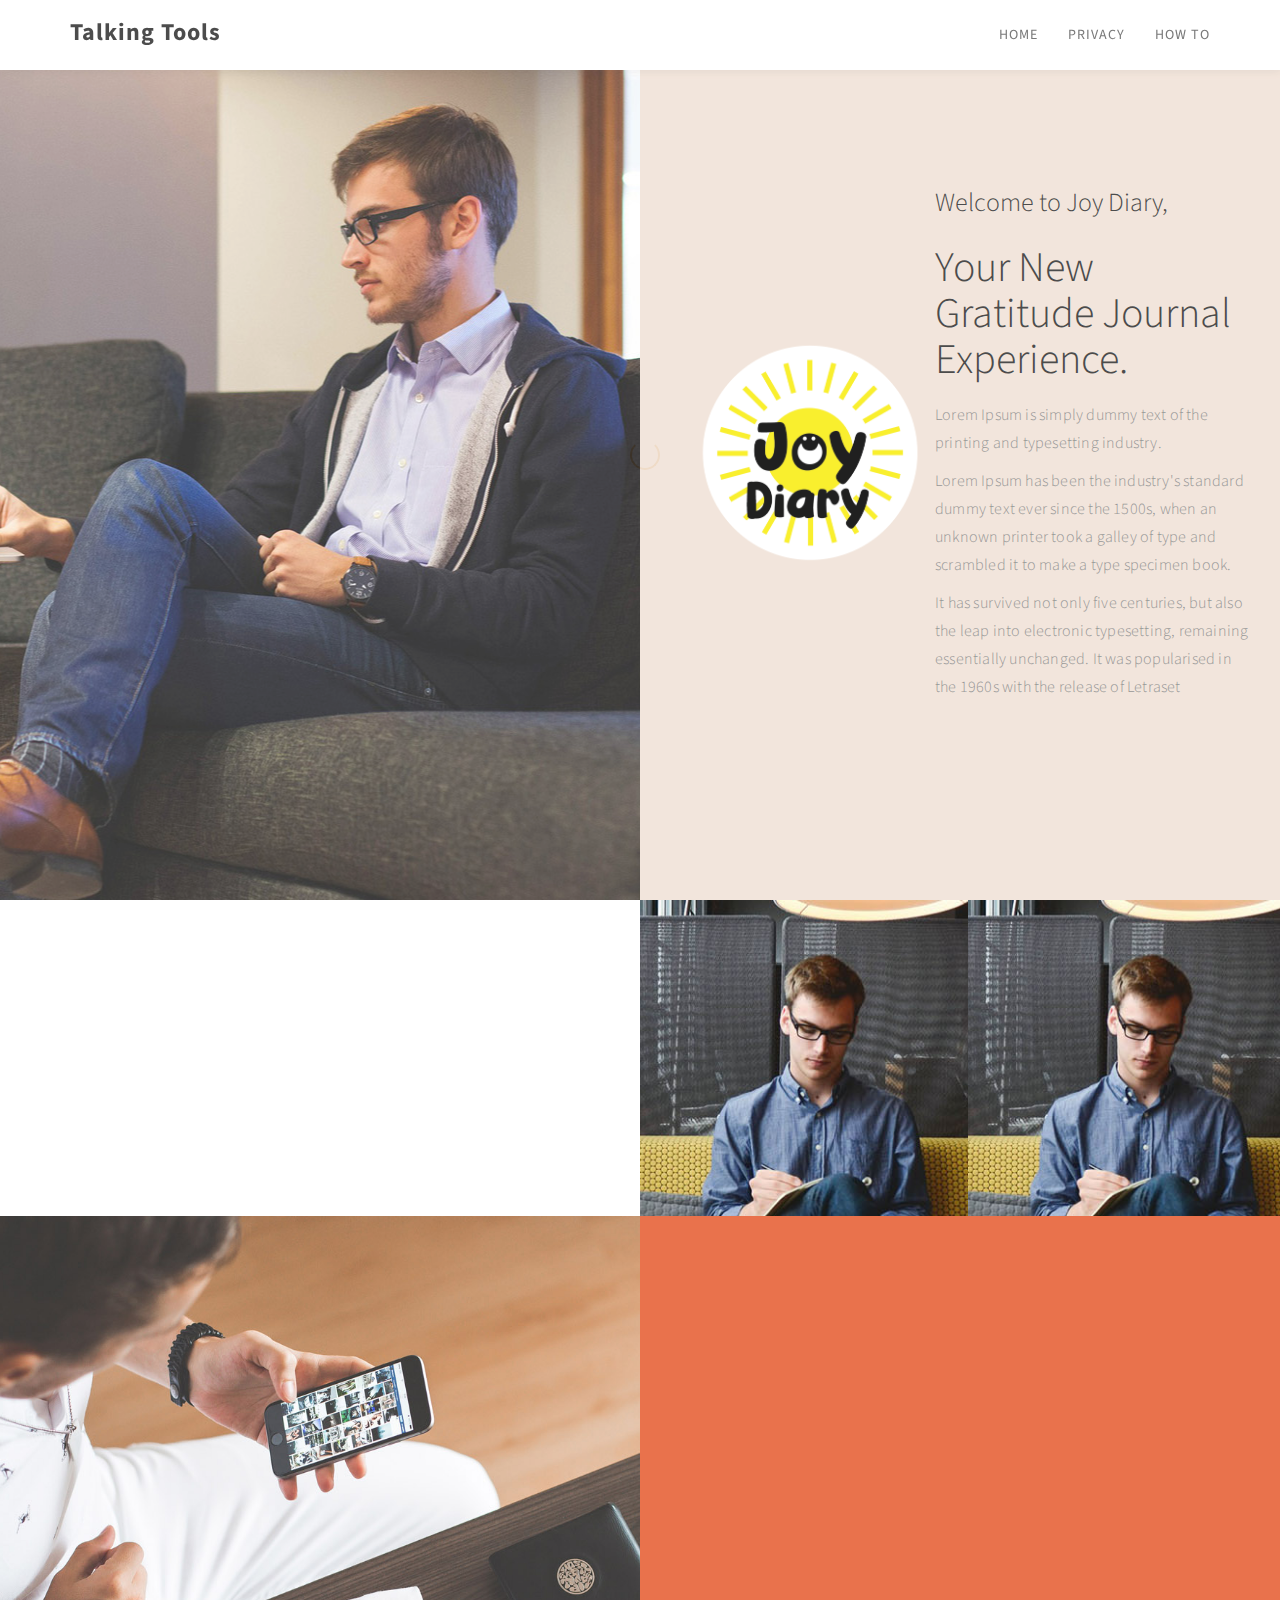
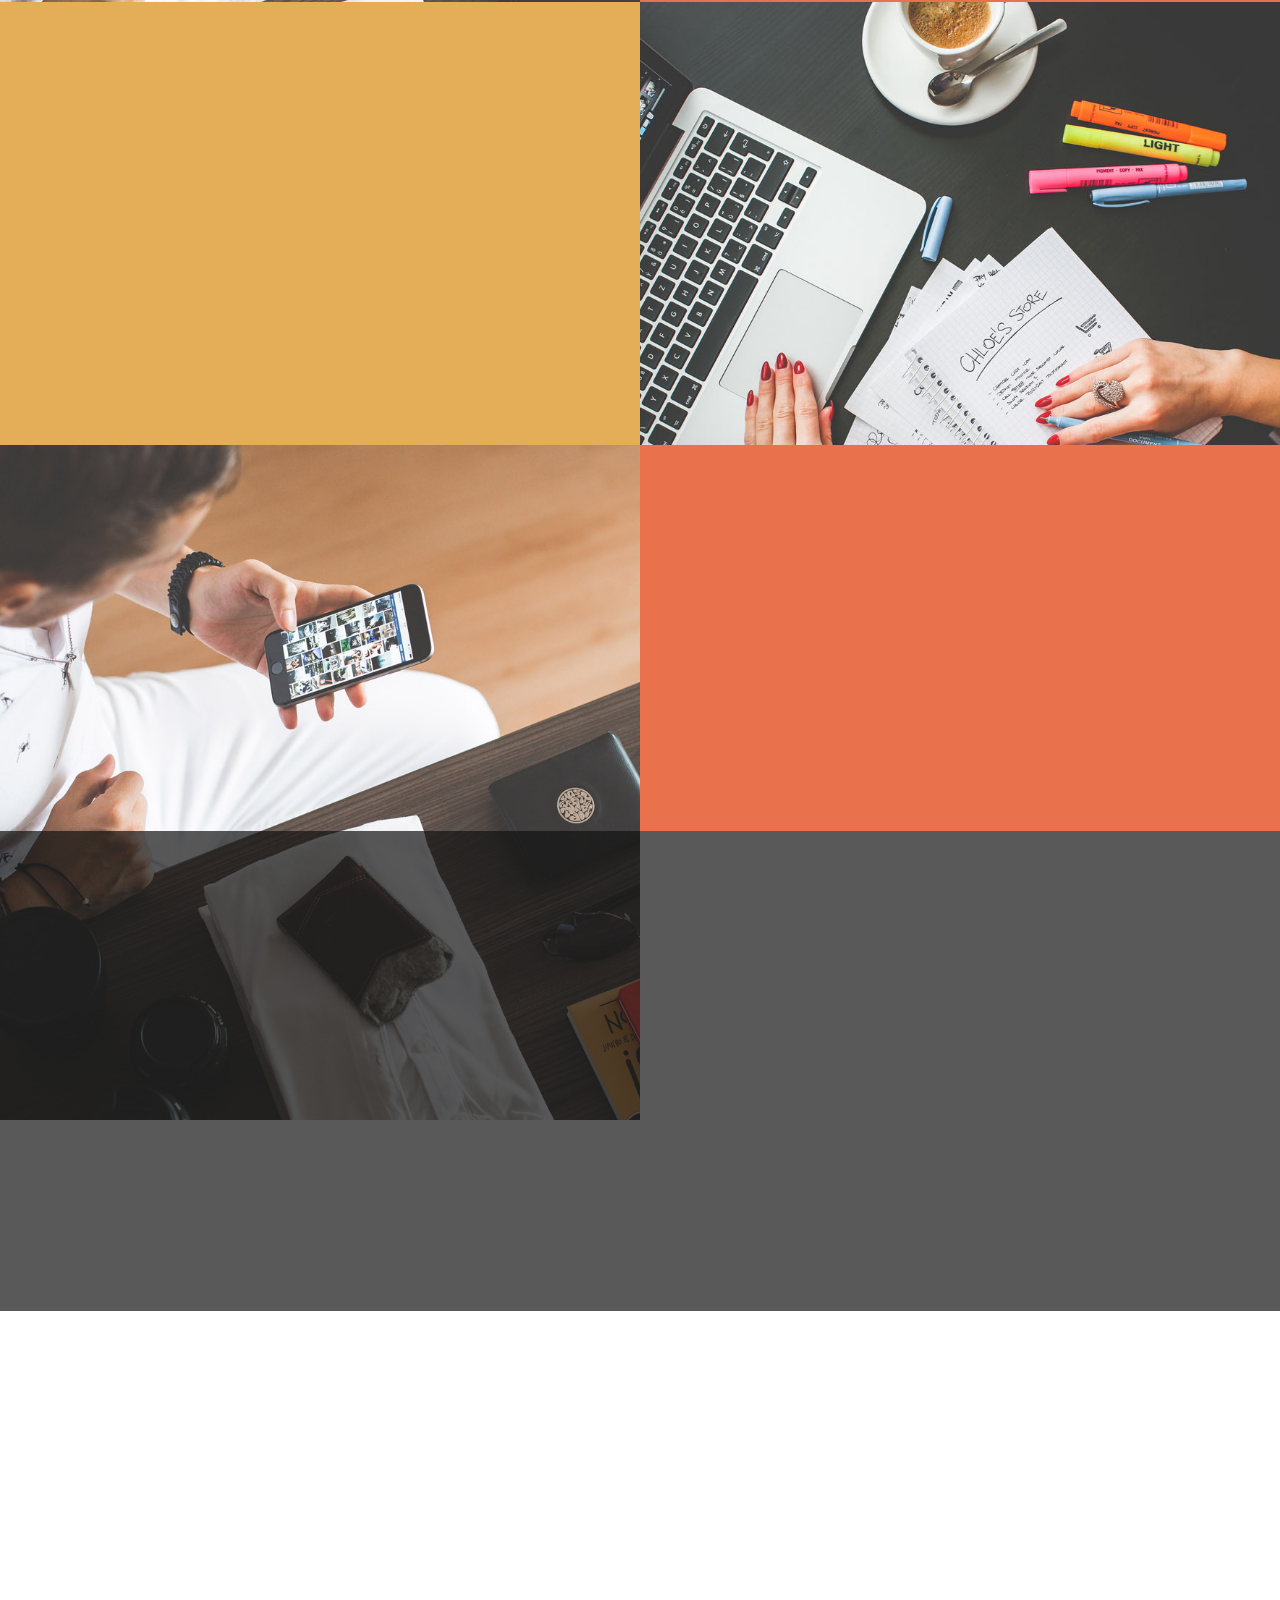
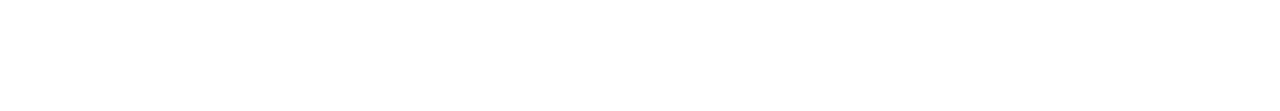
==== index.html @ bd320406 "changes" ====
<!DOCTYPE html>
<html lang="en">
<head>

<meta charset="UTF-8">
<meta http-equiv="X-UA-Compatible" content="IE=Edge">
<meta name="description" content="">
<meta name="keywords" content="">
<meta name="author" content="templatemo">
<meta name="viewport" content="width=device-width, initial-scale=1, maximum-scale=1">

<title>JOY DIARY</title>
<!--
Stimulus Template
http://www.templatemo.com/tm-498-stimulus
-->
<link rel="stylesheet" href="css/bootstrap.min.css">
<link rel="stylesheet" href="css/animate.css">
<link rel="stylesheet" href="css/font-awesome.min.css">
<link rel="stylesheet" href="css/templatemo-style.css">

<link href="https://fonts.googleapis.com/css?family=Source+Sans+Pro:300,400,700" rel="stylesheet">

</head>
<body data-spy="scroll" data-target=".navbar-collapse" data-offset="-50">


<!-- PRE LOADER -->

<div class="preloader">
     <div class="spinner">
          <span class="spinner-rotate"></span>
     </div>
</div>


<!-- Navigation Section -->

<div class="navbar navbar-fixed-top custom-navbar top-nav-collapse" role="navigation">
     <div class="container">

          <!-- navbar header -->
          <div class="navbar-header">
               <button class="navbar-toggle" data-toggle="collapse" data-target=".navbar-collapse">
                    <span class="icon icon-bar"></span>
                    <span class="icon icon-bar"></span>
                    <span class="icon icon-bar"></span>
               </button>
               <a href="index.html" class="navbar-brand">Talking Tools</a>
          </div>

          <div class="collapse navbar-collapse">
               <ul class="nav navbar-nav navbar-right">

                    <li><a href="#home" class="smoothScroll">Home</a></li>
                    <li><a href="#about" class="smoothScroll">Privacy</a></li>
                    <li><a href="#experience" class="smoothScroll">How To</a></li>


               </ul>
          </div>

     </div>
</div>


<!-- Home Section -->

<section id="home" class="parallax-section">
     <div class="container">
          <div class="row">

               <div class="col-md-6 col-sm-6">
                    <div class="home-img"></div>
               </div>

               <div class="col-md-6 col-sm-6">
                    <div class="home-thumb">
                      <img src = "images/joydiary/JoyDiary-01.png"  width = 250px>
                         <div class="section-title">
                              <h3 class="wow fadeInUp" data-wow-delay="0.3s">Welcome to Joy Diary, </h3>
                              <h1 class="wow fadeInUp" data-wow-delay="0.6s">Your New Gratitude Journal Experience.</h1>
                              <p>Lorem Ipsum is simply dummy text of the printing and typesetting industry. </p>
                              <p>Lorem Ipsum has been the industry's standard dummy text ever since the 1500s,
                                when an unknown printer took a galley of type and scrambled it to make a type
                                specimen book.</P>
                                <p> It has survived not only five centuries, but also the leap into electronic typesetting,
                                   remaining essentially unchanged. It was popularised in the 1960s with the release of Letraset</p>

                         </div>

                    </div>
               </div>


          </div>
     </div>
</section>


<!-- About Section -->

<section id="about" class="parallax-section">
     <div class="container">
          <div class="row">

               <div class="col-md-6 col-sm-12">
                    <div class="about-thumb">
                         <div class="wow fadeInUp section-title" data-wow-delay="0.4s">
                              <h1>How To User Joy Diary</h1>

                         </div>
                         <div class="wow fadeInUp" data-wow-delay="0.8s">
                              <p>Phasellus vulputate tellus nec tortor varius elementum. Curabitur at pulvinar ante. Duis dui urna, faucibus eget felis eu, iaculis congue sem. Mauris convallis eros massa.</p>
                              <p>Quisque viverra iaculis aliquam. Etiam volutpat, justo non aliquam bibendum, sem nibh mollis erat, quis porta odio odio at velit.</p>
                         </div>
                    </div>
               </div>

               <div class="col-md-3 col-sm-6">
                    <div class="background-image about-img"></div>
               </div>

               <div class="col-md-3 col-sm-6">
                    <div class="background-image about-img"></div>
               </div>


          </div>
     </div>
</section>




<!-- Experience Section -->

<section id="experience" class="parallax-section">
     <div class="container">
          <div class="row">

               <div class="col-md-6 col-sm-6">
                    <div class="background-image experience-img"></div>
               </div>

               <div class="col-md-6 col-sm-6">
                    <div class="color-white experience-thumb">
                         <div class="wow fadeInUp section-title" data-wow-delay="0.8s">
                              <h1>Save</h1>
                              <p class="color-white">Previous companies and my tasks</p>
                         </div>

                         <div class="wow fadeInUp color-white media" data-wow-delay="1.2s">
                              <div class="media-object media-left">
                                   <i class="fa fa-laptop"></i>
                              </div>
                              <div class="media-body">
                                   <h3 class="media-heading">Graphic Designer <small>2014 Jul - 2015 Sep</small></h3>
                                   <p class="color-white">Lorem ipsum dolor sit amet, consectetur adipisicing elit.</p>
                              </div>
                         </div>

                         <div class="wow fadeInUp color-white media" data-wow-delay="1.6s">
                              <div class="media-object media-left">
                                   <i class="fa fa-laptop"></i>
                              </div>
                              <div class="media-body">
                                   <h3 class="media-heading">Web Designer <small>2015 Oct - 2017 Jan</small></h3>
                                   <p class="color-white">Lorem ipsum dolor sit amet, consectetur adipisicing elit.</p>
                              </div>
                         </div>

                    </div>
               </div>

          </div>
     </div>
</section>


<!-- Education Section -->

<section id="education" class="parallax-section">
     <div class="container">
          <div class="row">

               <div class="col-md-6 col-sm-6">
                    <div class="color-white education-thumb">
                         <div class="wow fadeInUp section-title" data-wow-delay="0.8s">
                              <h1>Search</h1>
                              <p class="color-white">In cursus orci non ipsum gravida dignissim</p>
                         </div>

                         <div class="wow fadeInUp color-white media" data-wow-delay="1.2s">
                              <div class="media-object media-left">
                                   <i class="fa fa-laptop"></i>
                              </div>
                              <div class="media-body">
                                   <h3 class="media-heading">Master in Design <small>2012 Jan - 2014 May</small></h3>
                                   <p class="color-white">Etiam iaculis elit in mauris ullamcorper auctor. Proin a sapien id orci ullamcorper dignissim eu in neque. </p>
                              </div>
                         </div>

                         <div class="wow fadeInUp color-white media" data-wow-delay="1.6s">
                              <div class="media-object media-left">
                                   <i class="fa fa-laptop"></i>
                              </div>
                              <div class="media-body">
                                   <h3 class="media-heading">Bachelor of Arts <small>2008 May - 2011 Dec</small></h3>
                                   <p class="color-white">Orci varius natoque penatibus et magnis dis parturient montes, nascetur ridiculus mus.</p>
                              </div>
                         </div>

                    </div>
               </div>

               <div class="col-md-6 col-sm-6">
                    <div class="background-image education-img"></div>
               </div>

          </div>
     </div>
</section>

<section id="experience" class="parallax-section">
     <div class="container">
          <div class="row">

               <div class="col-md-6 col-sm-6">
                    <div class="background-image experience-img"></div>
               </div>

               <div class="col-md-6 col-sm-6">
                    <div class="color-white experience-thumb">
                         <div class="wow fadeInUp section-title" data-wow-delay="0.8s">
                              <h1>Share</h1>
                              <p class="color-white">Previous companies and my tasks</p>
                         </div>

                         <div class="wow fadeInUp color-white media" data-wow-delay="1.2s">
                              <div class="media-object media-left">
                                   <i class="fa fa-laptop"></i>
                              </div>
                              <div class="media-body">
                                   <h3 class="media-heading">Graphic Designer <small>2014 Jul - 2015 Sep</small></h3>
                                   <p class="color-white">Lorem ipsum dolor sit amet, consectetur adipisicing elit.</p>
                              </div>
                         </div>

                         <div class="wow fadeInUp color-white media" data-wow-delay="1.6s">
                              <div class="media-object media-left">
                                   <i class="fa fa-laptop"></i>
                              </div>
                              <div class="media-body">
                                   <h3 class="media-heading">Web Designer <small>2015 Oct - 2017 Jan</small></h3>
                                   <p class="color-white">Lorem ipsum dolor sit amet, consectetur adipisicing elit.</p>
                              </div>
                         </div>

                    </div>
               </div>

          </div>
     </div>
</section>
<!-- Quotes Section -->

<section id="quotes" class="parallax-section">
     <div class="overlay"></div>
     <div class="container">
          <div class="row">

               <div class="col-md-offset-1 col-md-10 col-sm-12">
                    <i class="wow fadeInUp fa fa-star" data-wow-delay="0.6s"></i>
                    <h2 class="wow fadeInUp" data-wow-delay="0.8s">Proin lobortis eu diam et facilisis. Fusce nisi nibh, molestie in vestibulum quis, auctor et orci.</h2>
                    <p class="wow fadeInUp" data-wow-delay="1s">Curabitur at pulvinar ante. Duis dui urna, faucibus eget felis eu, iaculis congue sem.</p>
               </div>

          </div>
     </div>
</section>


<!-- Contact Section -->



<!-- Footer Section -->

<footer>
	<div class="container">
		<div class="row">

               <div class="col-md-12 col-sm-12">
                    <div class="wow fadeInUp footer-copyright" data-wow-delay="1.8s">
                         <p>Copyright &copy; Talking Tools 2019

                    |  <a href="https://Talkingtools.nz" target="_parent">Find Out More</a></p>
                    </div>
				<ul class="wow fadeInUp social-icon" data-wow-delay="2s">
                         <li><a href="#" class="fa fa-facebook"></a></li>
                         <li><a href="#" class="fa fa-twitter"></a></li>
                         <li><a href="#" class="fa fa-google-plus"></a></li>
                         <li><a href="#" class="fa fa-dribbble"></a></li>
                         <li><a href="#" class="fa fa-linkedin"></a></li>
                    </ul>
               </div>

		</div>
	</div>
</footer>

<!-- SCRIPTS -->

<script src="js/jquery.js"></script>
<script src="js/bootstrap.min.js"></script>
<script src="js/jquery.parallax.js"></script>
<script src="js/smoothscroll.js"></script>
<script src="js/wow.min.js"></script>
<script src="js/custom.js"></script>

</body>
</html>
---- css/templatemo-style.css ----
/*

Stimulus Template

http://www.templatemo.com/tm-498-stimulus

*/

body {
	background: #ffffff;
    font-family: 'Source Sans Pro', sans-serif;
    font-style: normal;
	font-weight: 300;
    overflow-x: hidden;
}

html,body {
  width: 100%;
  height: 100%;
}


/*---------------------------------------
    Typorgraphy
-----------------------------------------*/

h1,h2,h3,h4,h5,h6 {
  font-style: normal;
  font-weight: 300;
}

h1,h2,h3 {
  font-weight: 300;
}

h1 {
  font-size: 42px;
  padding-bottom: 14px;
  margin-bottom: 0px;
}

h2 {
  font-size: 42px;
  line-height: 52px;
  margin-top: 0px;
}

h3 {
  font-size: 26px;
  line-height: 32px;
  padding-bottom: 6px;
}

h4 {
  color: #999;
  font-size: 12px;
  font-weight: normal;
  letter-spacing: 2px;
  text-transform: uppercase;
  padding-top: 6px;
}

h5 {
  color: #666666;
}

strong {
  color: #232B2B;
  font-weight: normal;
}

p {
    color: #888;
    font-size: 16px;
    font-weight: 300;
    line-height: 28px;
    letter-spacing: 0.2px;
}

.section-btn {
  background-color: transparent;
  border: 3px solid #232B2B;
  border-radius: 100px;
  color: #232B2B;
  font-size: 13px;
  font-weight: bold;
  letter-spacing: 1.6px;
  padding: 12px 36px;
  margin-top: 42px;
  transition: all 0.4s ease-in-out;
  text-transform: uppercase;
}

.section-btn:hover {
  background: #E3AE57;
  border-color: transparent;
  color: #ffffff;
}

.btn-success:focus {
  background-color: #000;
  border-color: transparent;
}

.parallax-section {
  background-attachment: fixed !important;
  background-size: cover !important;
}

.section-title {
  position: relative;
  padding-bottom: 22px;
}

#about,
#service,
#experience,
#education,
#contact {
  position: relative;
}

#home .container,
#about .container,
#experience .container,
#service .container,
#education .container,
#contact .container {
  width: 100%;
  padding: 0;
  margin: 0;
}

#experience .experience-thumb,
#education .education-thumb  {
  padding: 22px 42px 42px 42px;
}

#service,
#quotes,
footer {
  text-align: center;
}

#experience,
#education {
  background: #E9724C;
}

.background-image {
    background-position: 50% 50% !important;
    background-size: cover !important;
    width: 100%;
    height: 100%;
    min-height: 75vh;
    position: absolute;
    top: 0;
    right: 0;
    bottom: 0;
    left: 0;
}

.color-white {
  color: #ffffff;
}

.color-yellow {
  color: #E3AE57;
}

.bg-yellow {
  background: #E3AE57;
}

.bg-white {
  background: #ffffff;
}

.bg-dark {
  background: #161616;
}



/*---------------------------------------
    General
-----------------------------------------*/

html{
  -webkit-font-smoothing: antialiased;
}

a {
  color: #E3AE57;
  -webkit-transition: 0.5s;
  -o-transition: 0.5s;
  transition: 0.5s;
  text-decoration: none !important;
}
a:hover, a:active, a:focus {
  color: #E3AE57;
  outline: none;
}

* {
  -webkit-box-sizing: border-box;
  -moz-box-sizing: border-box;
  box-sizing: border-box;
}

*:before,
*:after {
  -webkit-box-sizing: border-box;
  -moz-box-sizing: border-box;
  box-sizing: border-box;
}



/*---------------------------------------
    Preloader section
-----------------------------------------*/

.preloader {
  position: fixed;
  top: 0;
  left: 0;
  width: 100%;
  height: 100%;
  z-index: 99999;
  display: flex;
  flex-flow: row nowrap;
  justify-content: center;
  align-items: center;
  background: none repeat scroll 0 0 #ffffff;
}

.spinner {
  border: 1px solid transparent;
  border-radius: 5px;
  position: relative;
}

.spinner:before {
  content: '';
  box-sizing: border-box;
  position: absolute;
  top: 50%;
  left: 50%;
  width: 30px;
  height: 30px;
  margin-top: -10px;
  margin-left: -10px;
  border-radius: 50%;
  border: 2px solid #E3AE57;
  border-top-color: #f9f9f9;
  animation: spinner .6s linear infinite;
}

@-webkit-@keyframes spinner {
  to {transform: rotate(360deg);}
}

@keyframes spinner {
  to {transform: rotate(360deg);}
}



/*---------------------------------------
    Navigation section
-----------------------------------------*/

.custom-navbar {
	background: #ffffff!important;
    box-shadow: 0px 2px 8px 0px rgba(50, 50, 50, 0.08);
    padding: 0;
}

.custom-navbar .navbar-brand {
    color: #333;
	text-shadow: 1px 1px #fff;
    font-weight: bold;
    font-size: 24px;
    line-height: 35px;
    letter-spacing: 1px;
}

.custom-navbar .nav li a {
    color: #666;
    font-size: 14px;
    font-weight: 400;
    letter-spacing: 1px;
    text-transform: uppercase;
    line-height: 40px;
    transition: all 0.4s ease-in-out;
}

.custom-navbar .nav li a:hover {
    background: transparent;
    color: #E3AE57;
}

.custom-navbar .navbar-nav > li > a:hover,
.custom-navbar .navbar-nav > li > a:focus {
  background-color: transparent;
}

.custom-navbar .nav li.active > a {
    background-color: transparent;
    color: #E3AE57;
}

.custom-navbar .navbar-toggle {
    border: none;
    padding-top: 10px;
}

.custom-navbar .navbar-toggle {
    background-color: transparent;
}

.custom-navbar .navbar-toggle .icon-bar {
    background: #E3AE57;
    border-color: transparent;
}

@media(min-width:768px) {
    .custom-navbar {
        padding: 12px 0;
        border-bottom: 0;
        background: 0 0;
    }
    .custom-navbar.top-nav-collapse {
        background: #ffffff;
        box-shadow: 0px 2px 8px 0px rgba(50, 50, 50, 0.08);
        padding: 0;
    }

}



/*---------------------------------------
    Home section
-----------------------------------------*/

#home h1 {
  padding-bottom: 18px;
}

#home .col-md-6 {
  background: #f1e2d7;
/* light blue color: #c3eafd; */
  padding-right: 0;
  padding-left: 0;
}

#home .home-img {
  background: url('../images/home-img.jpg') no-repeat;
  background-size: cover;
  background-position: 50% 50%;
  width: 100%;
  height: 100vh;
}

#home .home-thumb {
  display: -webkit-box;
  display: -webkit-flex;
  display: -ms-flexbox;
  display: flex;
  -webkit-box-align: center;
  -webkit-align-items: center;
  -ms-flex-align: center;
  align-items: center;
  height: 100vh;
  padding: 0 45px 0 45px;
}



/*---------------------------------------
   About section
-----------------------------------------*/

#about .about-img {
    background: url('../images/about-img.jpg') no-repeat;
}

#about .about-thumb,
#about .skill-thumb {
  padding: 22px 32px 32px 32px;
}

#about .progress {
  background: #ffffff;
  border-radius: 0px;
  box-shadow: none;
  height: 2px;
}

#about .progress-bar-primary {
  background: #232B2B;
}

#about strong,
#about span {
  font-weight: bold;
  display: inline-block;
  padding-bottom: 8px;
}



/*---------------------------------------
    Service section
-----------------------------------------*/

#service {
  background: #E9724C;
}

#service p {
  font-size: 18px;
  line-height: 30px;
}

#service .service-thumb {
  padding: 52px 22px 52px 22px;
}

#service .service-thumb .fa {
  font-size: 42px;
  padding-bottom: 22px;
}



/*---------------------------------------
    Experience section
-----------------------------------------*/

#experience .experience-img {
  background: url('../images/experience-img.jpg') no-repeat;
}

#experience .media-heading {
  margin-bottom: 0px;
}

#experience .media .fa {
  font-size: 42px;
  margin-right: 14px;
}

#experience small {
  color: #633;
  font-weight: bold;
}

/*---------------------------------------
    Education section
-----------------------------------------*/

#education {
  background: #E3AE57;
}

#education .education-img {
  background: url('../images/education-img.jpg') no-repeat;
}

#education .media-heading {
  margin-bottom: 0px;
}

#education .media .fa {
  font-size: 42px;
  margin-right: 14px;
}

#education small {
  color: #886D1E;
  font-weight: bold;
}



/*---------------------------------------
   Quotes section
-----------------------------------------*/

#quotes {
    background: url('../images/quotes-bg.jpg') 50% 0 repeat-y fixed;
    background-size: cover;
    background-position: center center;
    color: #ffffff;
    position: relative;
    padding: 100px 0px;
}

#quotes .overlay {
    background: #121212;
    width: 100%;
    height: 100%;
    position: absolute;
    top: 0;
    opacity: 0.7;
}

#quotes .fa {
  font-size: 42px;
  margin-top: 32px;
  margin-bottom: 22px;
}

#quotes p {
  padding-top: 32px;
}


/*---------------------------------------
    Contact section
-----------------------------------------*/

#contact {
  background: #E9724C;
}

#contact .contact-form,
#contact .contact-thumb {
  padding: 22px 32px 22px 32px;
  min-height: 75vh;
}

#contact .contact-img {
  background: url('../images/contact-img.jpg') no-repeat;
  min-height: 75vh;
}

#contact .contact-info {
  padding-top: 6px;
  padding-bottom: 6px;
}

#contact .form-control::-moz-placeholder{color:#ffffff;opacity:1}
#contact .form-control:-ms-input-placeholder{color:#ffffff}
#contact .form-control::-webkit-input-placeholder{color:#ffffff}

#contact .form-control {
  background: transparent;
  border: none;
  border-bottom: 1px solid #E3AE57;
  border-radius: 0px;
  box-shadow: none;
  color: #ffffff;
  font-size: 18px;
  margin-top: 10px;
  margin-bottom: 25px;
  transition: all 0.4s ease-in-out;
}

#contact .form-control:focus {
  border-bottom-color: #ffffff;
}

#contact input {
  height: 45px;
}

#contact input[type="submit"] {
  background: #ffffff;
  border: 2px solid transparent;
  border-radius: 40px;
  color: #161616;
  padding-bottom: 10px;
}

#contact input[type="submit"]:hover {
  background: transparent;
  border-color: #ffffff;
  color: #ffffff;
}

#contact .fa {
  padding-right: 10px;
}



/*---------------------------------------
   Footer section
-----------------------------------------*/

footer {
    padding: 140px 0px;
}



/*---------------------------------------
   Social icon
-----------------------------------------*/

.social-icon {
    position: relative;
    padding: 0;
    margin: 0;
    text-align: center;
}

.social-icon li {
    display: inline-block;
    list-style: none;
}

.social-icon li a {
    border: 2px solid transparent;
    color: #999;
    border-radius: 100px;
    cursor: pointer;
    font-size: 16px;
    text-decoration: none;
    transition: all 0.4s ease-in-out;
    width: 50px;
    height: 50px;
    line-height: 50px;
    text-align: center;
    vertical-align: middle;
    position: relative;
    margin: 22px 4px 10px 4px;
}

.social-icon li a:hover {
    background: #E3AE57;
    border-color: #ffffff;
    color: #ffffff;
    transform: scale(1.1);
}



/*---------------------------------------
   Mobile Responsive
-----------------------------------------*/

@media only screen and (max-width: 580px) {
  h1 {
    font-size: 32px;
  }

  h2 {
    font-size: 28px;
    line-height: inherit;
  }

  h3 {
    font-size: 22px;
    line-height: inherit;
  }
}

@media only screen and (max-width: 767px) {
  .custom-navbar .navbar-brand {
    line-height: 18px;

  }

  #home .home-thumb {
    height: auto;
    padding-top: 32px;
    padding-bottom: 12px;
  }

  #home .container,
  #about .container,
  #experience .container,
  #service .container,
  #education .container,
  #contact .container {
    padding-right: 15px;
    padding-left: 15px;
  }

  #about .col-md-3,
  #experience .col-md-6,
  #education .col-md-6,
  #contact .col-md-3 {
    padding: 0;
    margin: 0;
  }

  .background-image {
    position: relative;
    min-height: 65vh;
  }
}

@media only screen and (max-width: 1024px) {
  .section-title {
    padding-bottom: 12px;
  }

  footer {
    padding: 40px 0;
  }
}
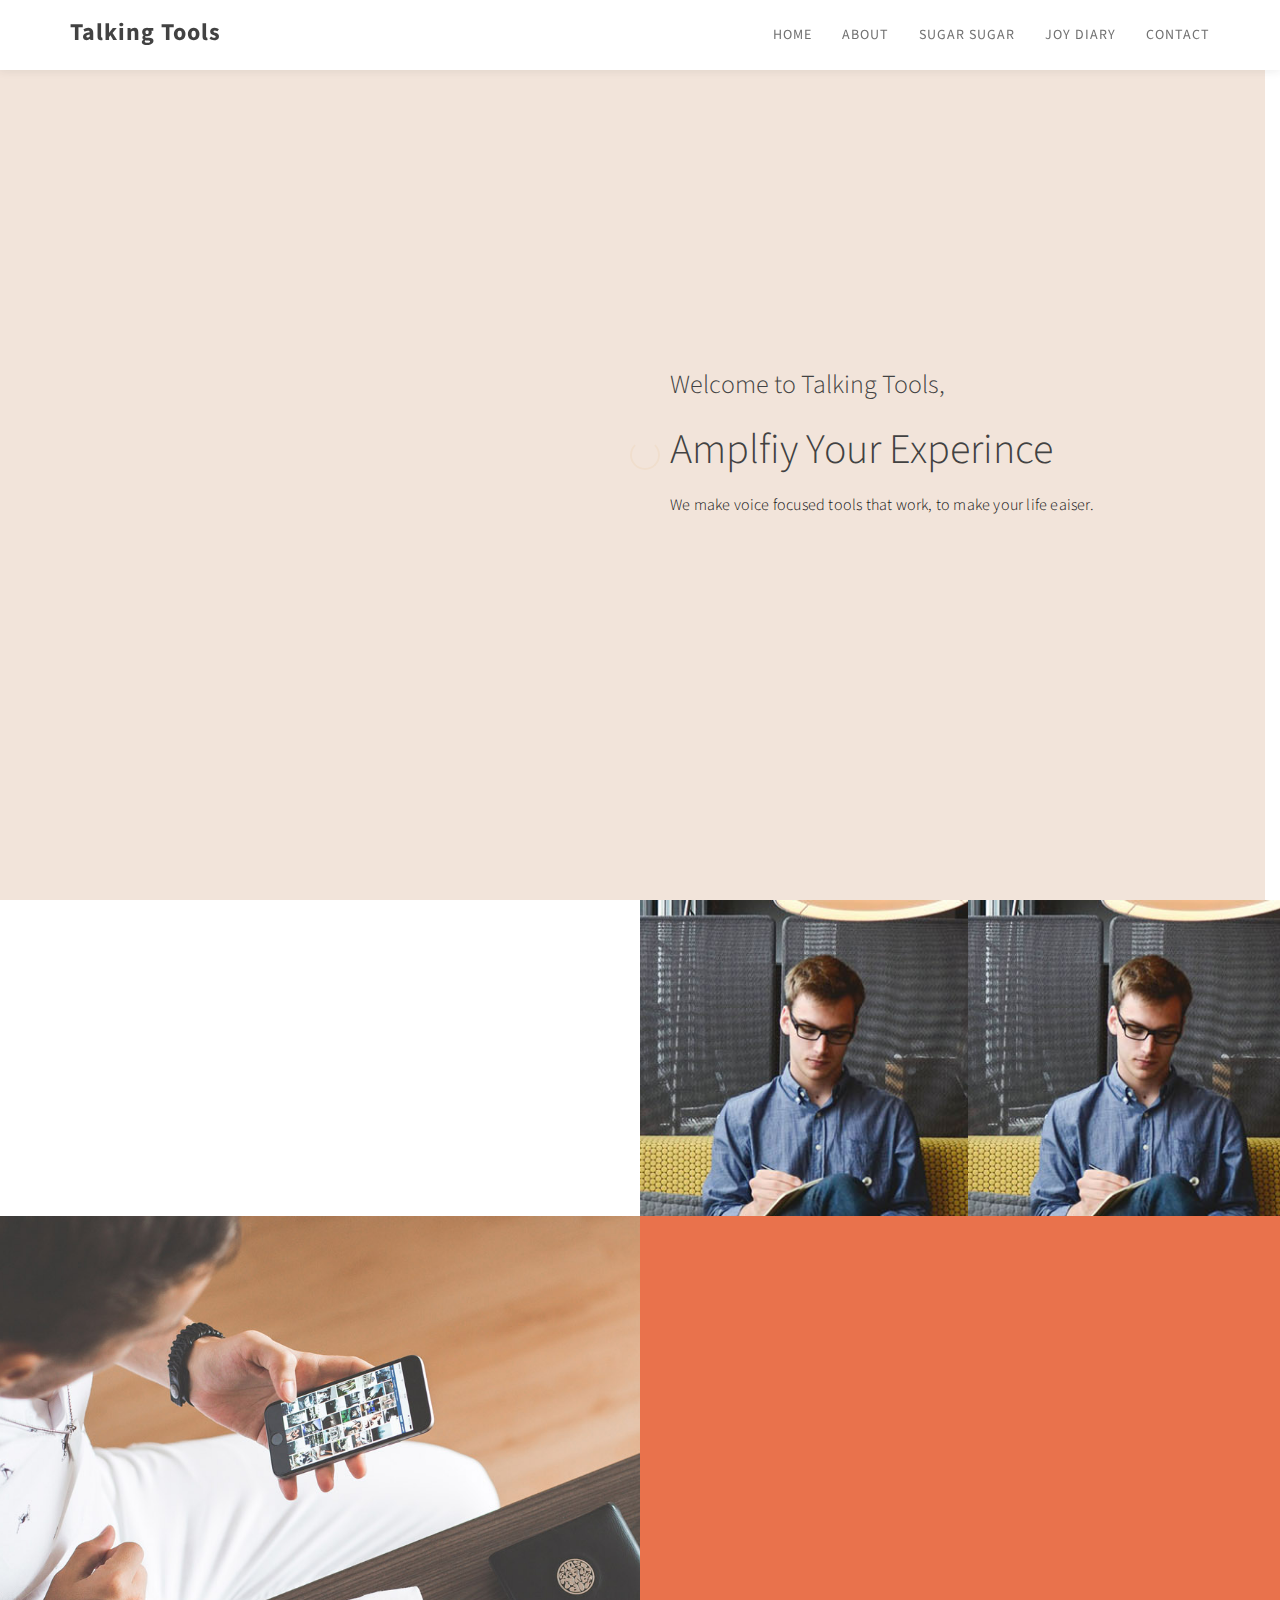
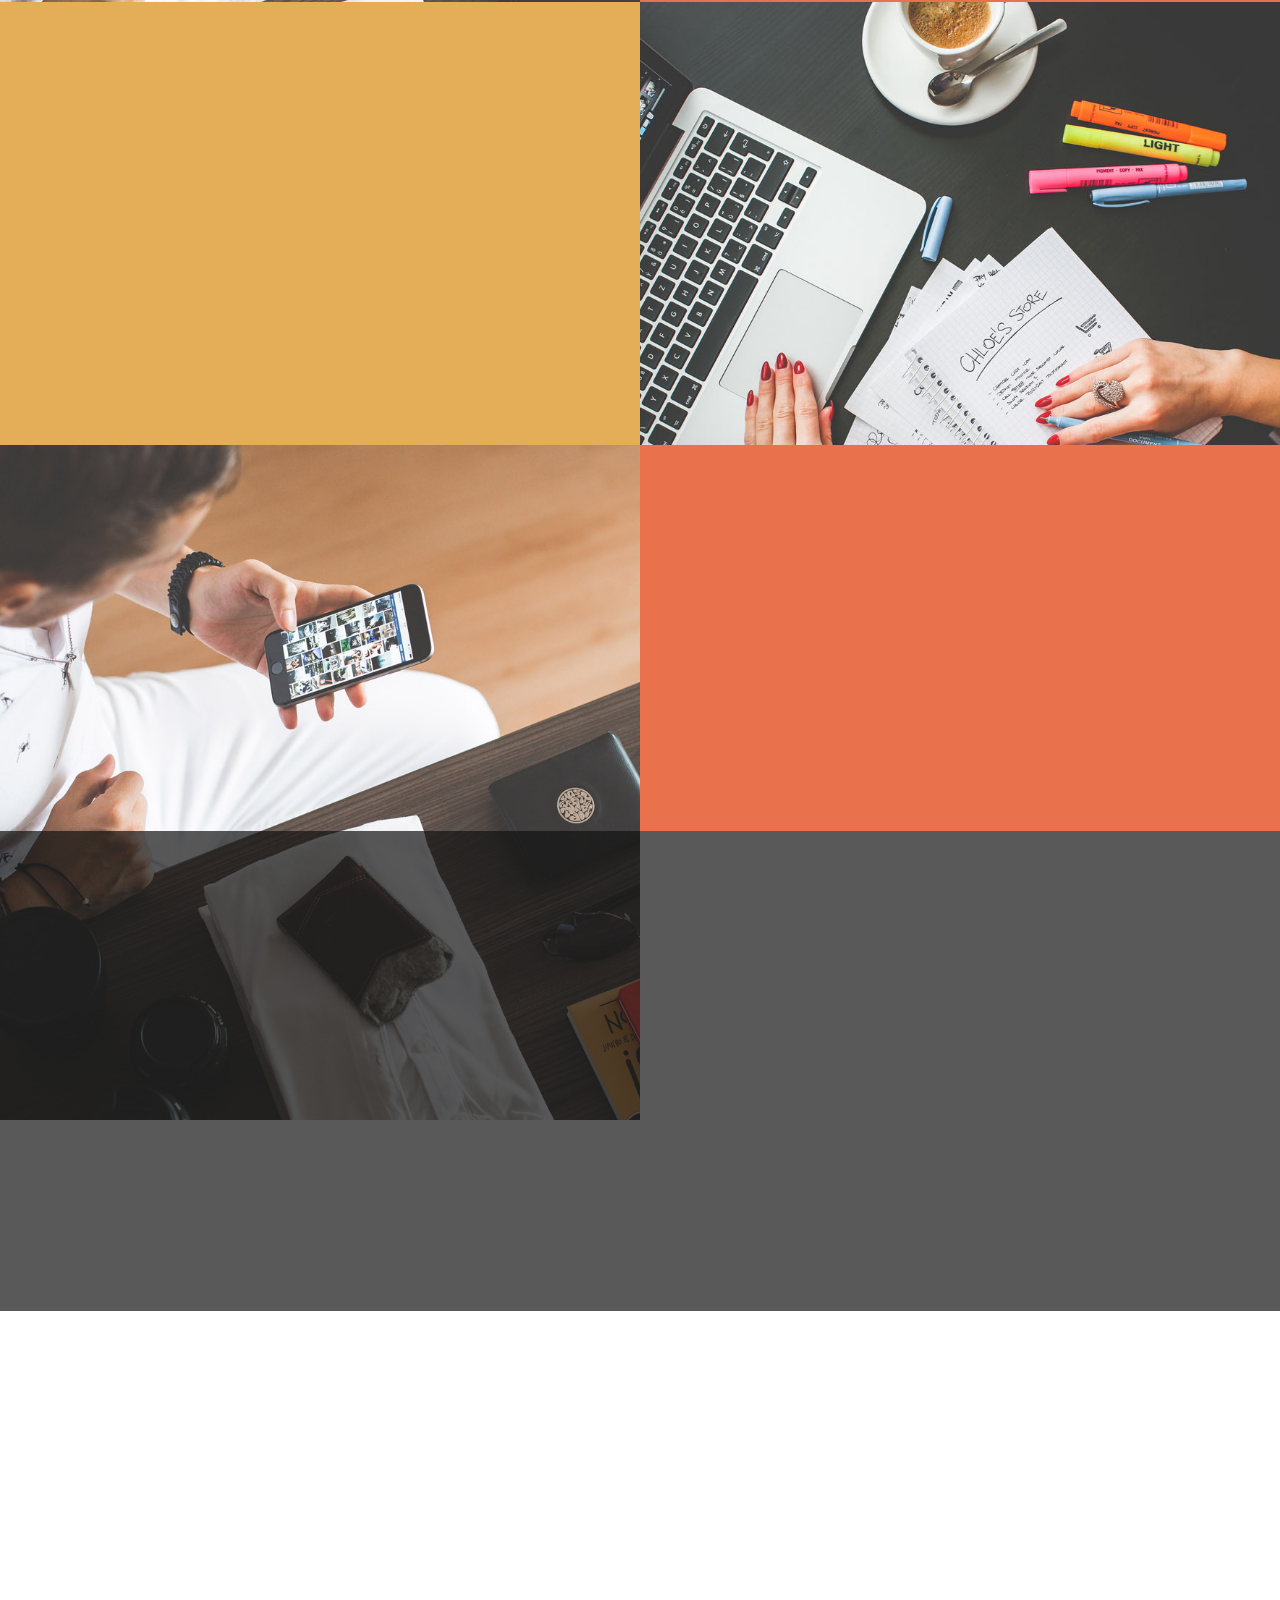
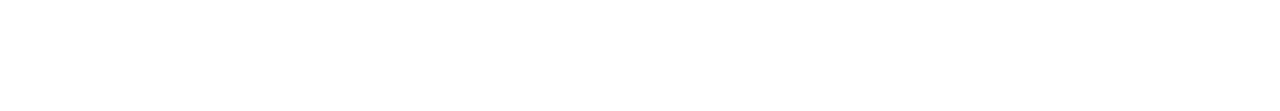
==== commit b6c871ed: "adding drop note" ====
--- a/index.html
+++ b/index.html
@@ -52,10 +52,11 @@
           <div class="collapse navbar-collapse">
                <ul class="nav navbar-nav navbar-right">
 
-                    <li><a href="#home" class="smoothScroll">Home</a></li>
-                    <li><a href="#about" class="smoothScroll">Privacy</a></li>
-                    <li><a href="#experience" class="smoothScroll">How To</a></li>
-
+                 <li><a href="#home" class="smoothScroll">Home</a></li>
+                 <li><a href="#home" class="smoothScroll">About</a></li>
+                 <li><a href="sugar_sugar.html" class="smoothScroll">Sugar Sugar</a></li>
+                 <li><a href="joy_diary.html" class="smoothScroll">Joy Diary</a></li>
+                 <li><a href="#experience" class="smoothScroll">Contact</a></li>
 
                </ul>
           </div>
@@ -68,24 +69,23 @@
 
 <section id="home" class="parallax-section">
      <div class="container">
-          <div class="row">
+          <div class="row" style ="background: url('../images/home-img.jpg') no-repeat;
+          background-size: cover;
+          background-position: 50% 50%;
+          width: 100%;
+          height: 100vh;" >
 
                <div class="col-md-6 col-sm-6">
                     <div class="home-img"></div>
                </div>
 
-               <div class="col-md-6 col-sm-6">
+               <div class="col-md-6 col-sm-6 ">
                     <div class="home-thumb">
-                      <img src = "images/joydiary/JoyDiary-01.png"  width = 250px>
+
                          <div class="section-title">
-                              <h3 class="wow fadeInUp" data-wow-delay="0.3s">Welcome to Joy Diary, </h3>
-                              <h1 class="wow fadeInUp" data-wow-delay="0.6s">Your New Gratitude Journal Experience.</h1>
-                              <p>Lorem Ipsum is simply dummy text of the printing and typesetting industry. </p>
-                              <p>Lorem Ipsum has been the industry's standard dummy text ever since the 1500s,
-                                when an unknown printer took a galley of type and scrambled it to make a type
-                                specimen book.</P>
-                                <p> It has survived not only five centuries, but also the leap into electronic typesetting,
-                                   remaining essentially unchanged. It was popularised in the 1960s with the release of Letraset</p>
+                              <h3 class="wow fadeInUp" data-wow-delay="0.3s">Welcome to Talking Tools, </h3>
+                              <h1 class="wow fadeInUp" data-wow-delay="0.6s">Amplfiy Your Experince</h1>
+                              <p>We  make voice focused tools that work, to make your life eaiser. </p>
 
                          </div>
 
@@ -298,11 +298,9 @@
                     |  <a href="https://Talkingtools.nz" target="_parent">Find Out More</a></p>
                     </div>
 				<ul class="wow fadeInUp social-icon" data-wow-delay="2s">
-                         <li><a href="#" class="fa fa-facebook"></a></li>
+                  
                          <li><a href="#" class="fa fa-twitter"></a></li>
-                         <li><a href="#" class="fa fa-google-plus"></a></li>
-                         <li><a href="#" class="fa fa-dribbble"></a></li>
-                         <li><a href="#" class="fa fa-linkedin"></a></li>
+
                     </ul>
                </div>
 
--- a/css/templatemo-style.css
+++ b/css/templatemo-style.css
@@ -70,7 +70,7 @@
 }
 
 p {
-    color: #888;
+    color: #000;
     font-size: 16px;
     font-weight: 300;
     line-height: 28px;
@@ -356,7 +356,45 @@
   padding-left: 0;
 }
 
+
 #home .home-img {
+  /*background: url('../images/home-img.jpg') no-repeat;*/
+  background-size: cover;
+  background-position: 50% 50%;
+  width: 100%;
+  height: 100vh;
+}
+
+#home .home-thumb {
+  display: -webkit-box;
+  display: -webkit-flex;
+  display: -ms-flexbox;
+  display: flex;
+  -webkit-box-align: center;
+  -webkit-align-items: center;
+  -ms-flex-align: center;
+  align-items: center;
+  height: 100vh;
+  padding: 0 45px 0 45px;
+}
+
+/*---------------------------------------
+    TALKING TOOLs home page
+-----------------------------------------*/
+
+#homeTalkingTools h1 {
+  padding-bottom: 18px;
+}
+
+#homeTalkingTools .col-md-6 {
+  background: #ff00d7;
+/* light blue color: #c3eafd; */
+  padding-right: 0;
+  padding-left: 0;
+}
+
+
+#homeTalkingTools .home-img {
   background: url('../images/home-img.jpg') no-repeat;
   background-size: cover;
   background-position: 50% 50%;
@@ -364,7 +402,7 @@
   height: 100vh;
 }
 
-#home .home-thumb {
+#homeTalkingTools .home-thumb {
   display: -webkit-box;
   display: -webkit-flex;
   display: -ms-flexbox;
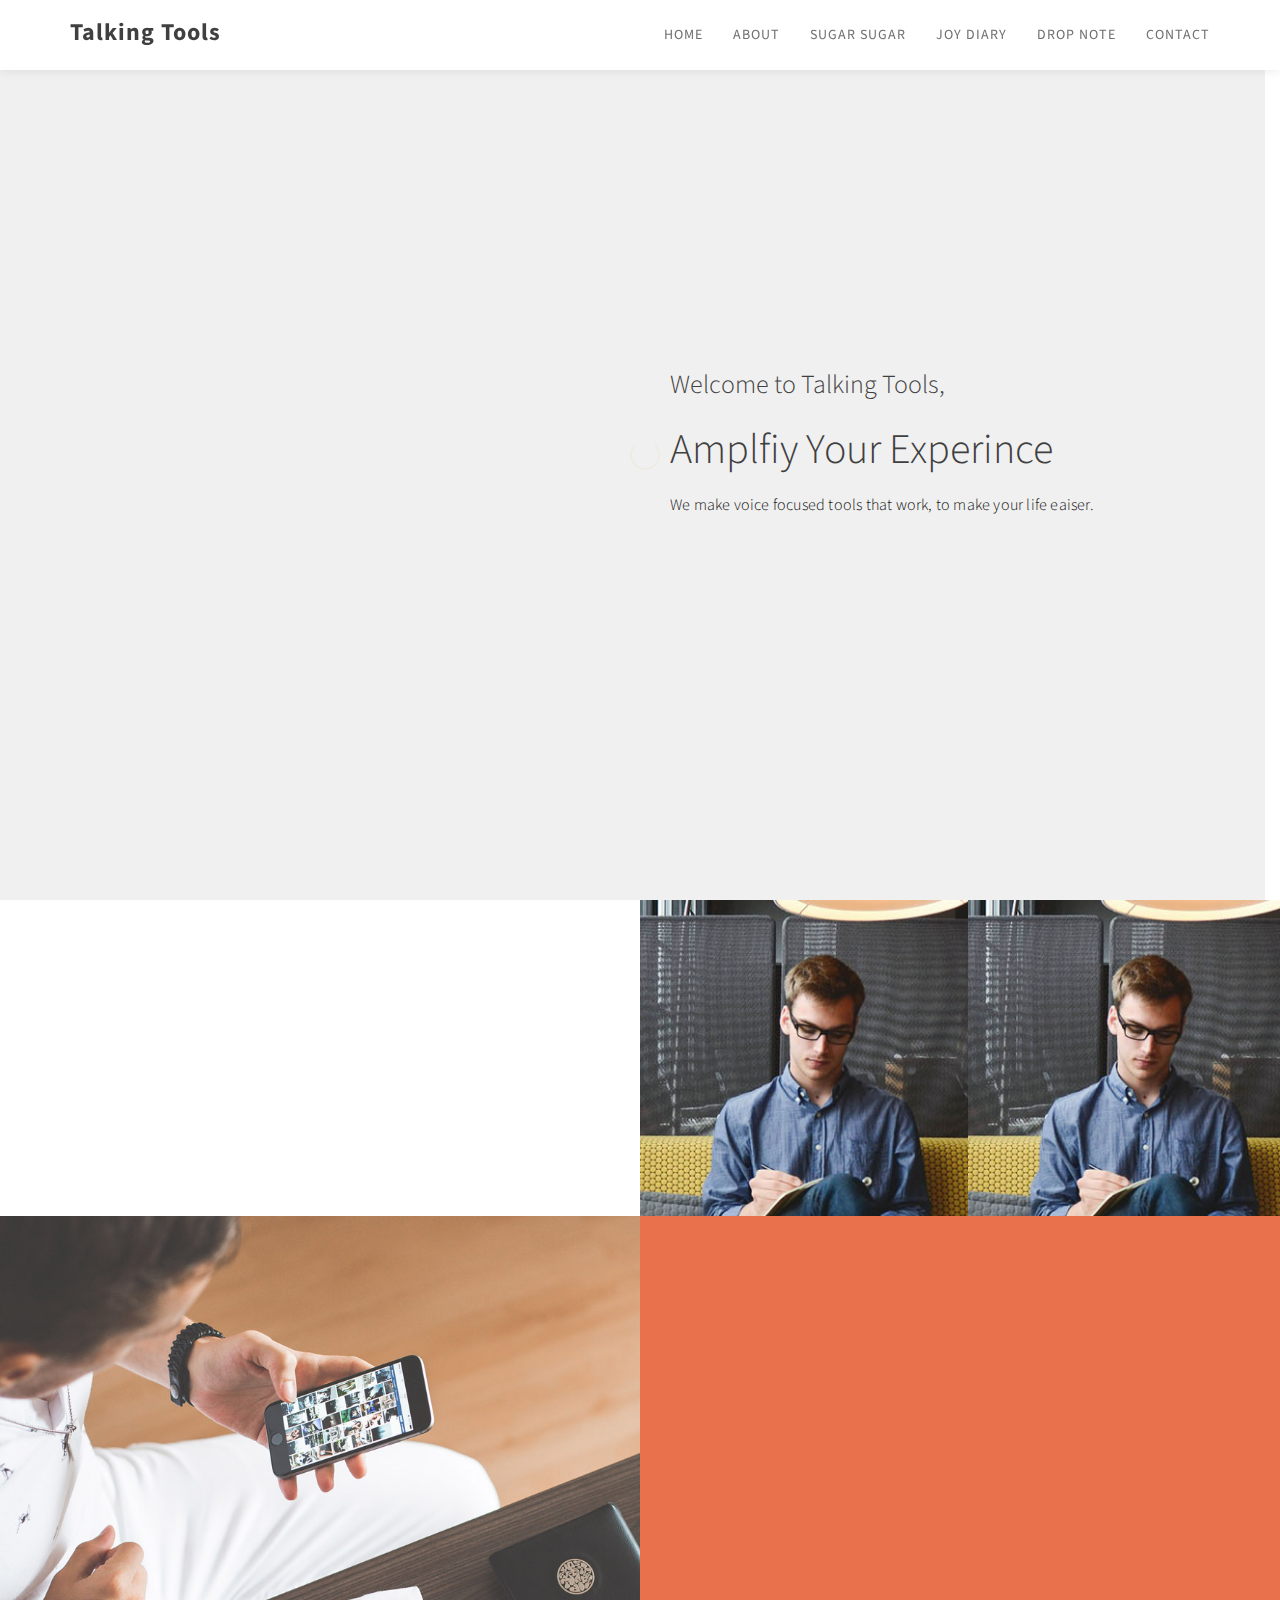
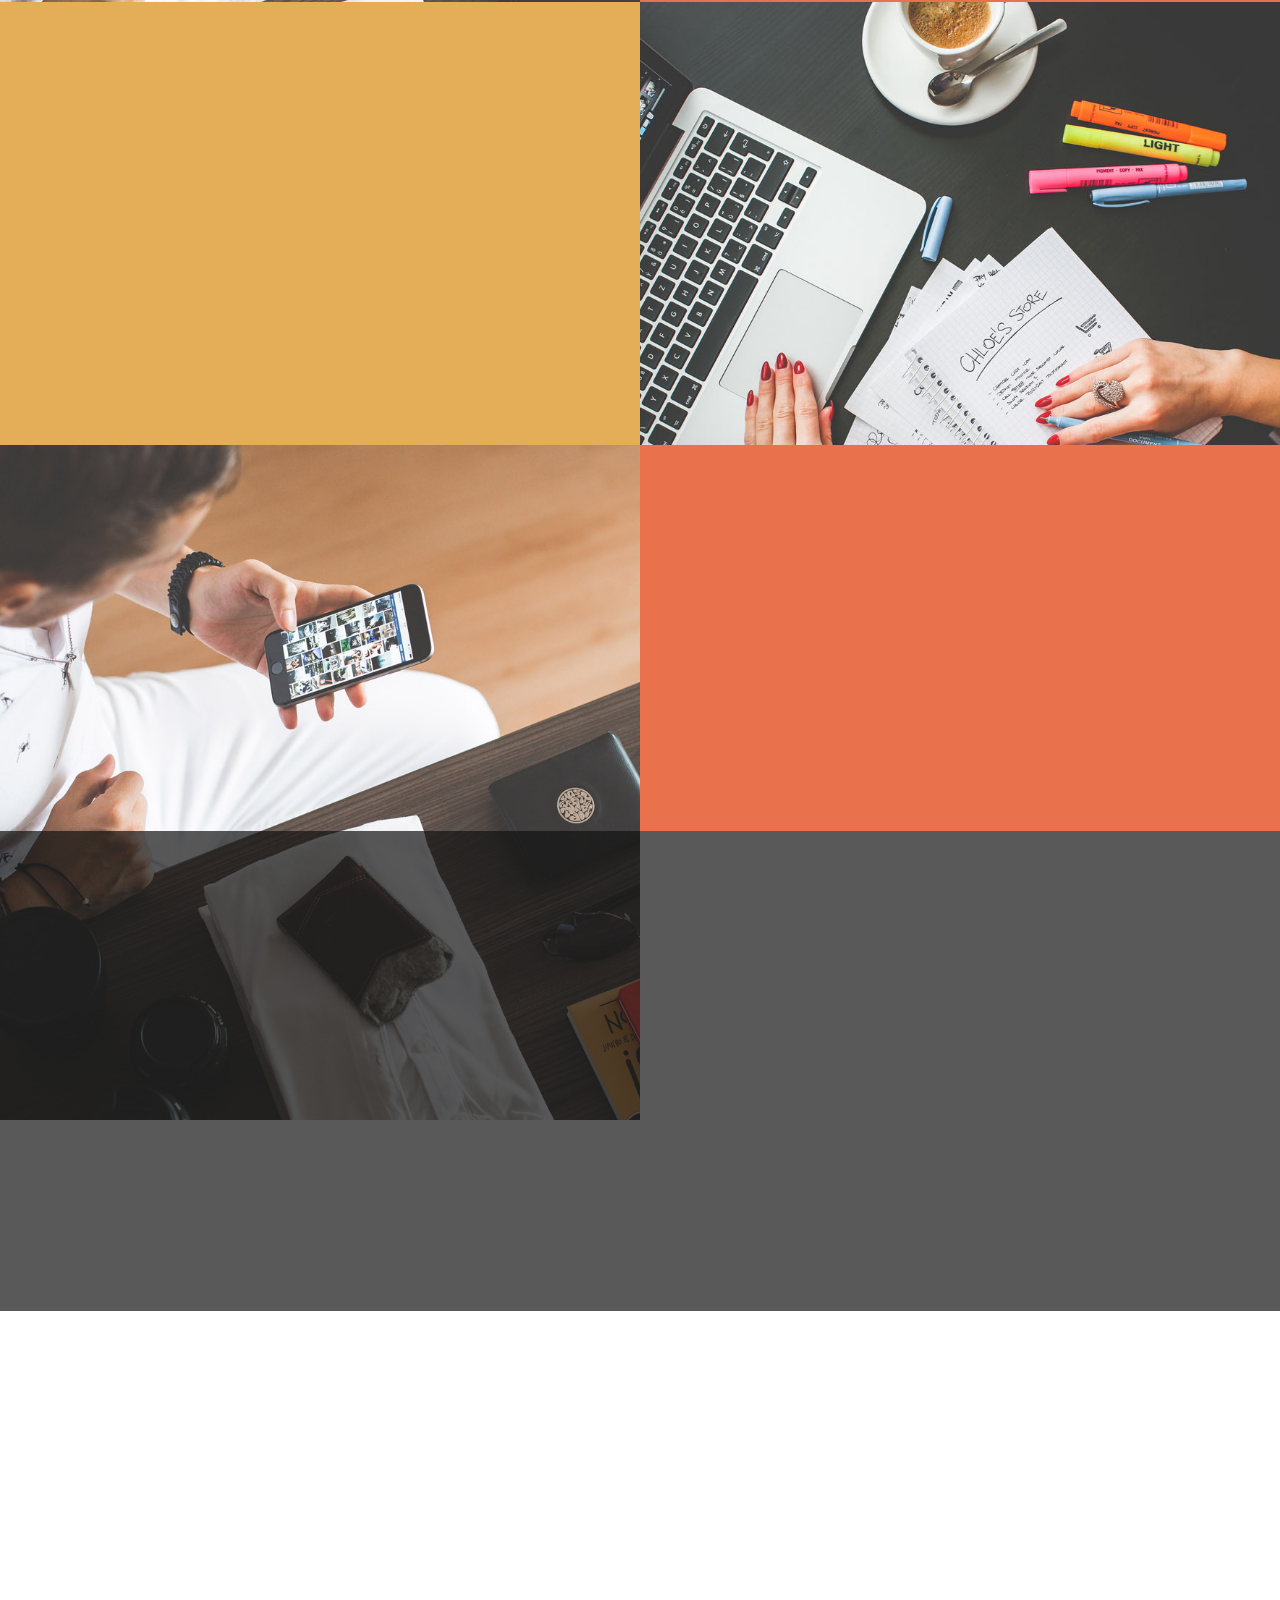
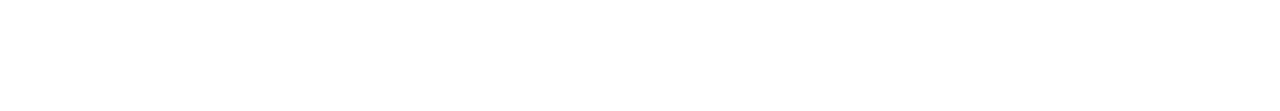
==== commit b8a5e2b0: "colour change" ====
--- a/index.html
+++ b/index.html
@@ -56,6 +56,7 @@
                  <li><a href="#home" class="smoothScroll">About</a></li>
                  <li><a href="sugar_sugar.html" class="smoothScroll">Sugar Sugar</a></li>
                  <li><a href="joy_diary.html" class="smoothScroll">Joy Diary</a></li>
+                 <li><a href="drop_note.html" class="smoothScroll">Drop Note</a></li>
                  <li><a href="#experience" class="smoothScroll">Contact</a></li>
 
                </ul>
@@ -298,7 +299,7 @@
                     |  <a href="https://Talkingtools.nz" target="_parent">Find Out More</a></p>
                     </div>
 				<ul class="wow fadeInUp social-icon" data-wow-delay="2s">
-                  
+
                          <li><a href="#" class="fa fa-twitter"></a></li>
 
                     </ul>
--- a/css/templatemo-style.css
+++ b/css/templatemo-style.css
@@ -169,7 +169,7 @@
 }
 
 .bg-yellow {
-  background: #E3AE57;
+  background: #efefef;
 }
 
 .bg-white {
@@ -350,7 +350,7 @@
 }
 
 #home .col-md-6 {
-  background: #f1e2d7;
+  background: #efefef;
 /* light blue color: #c3eafd; */
   padding-right: 0;
   padding-left: 0;
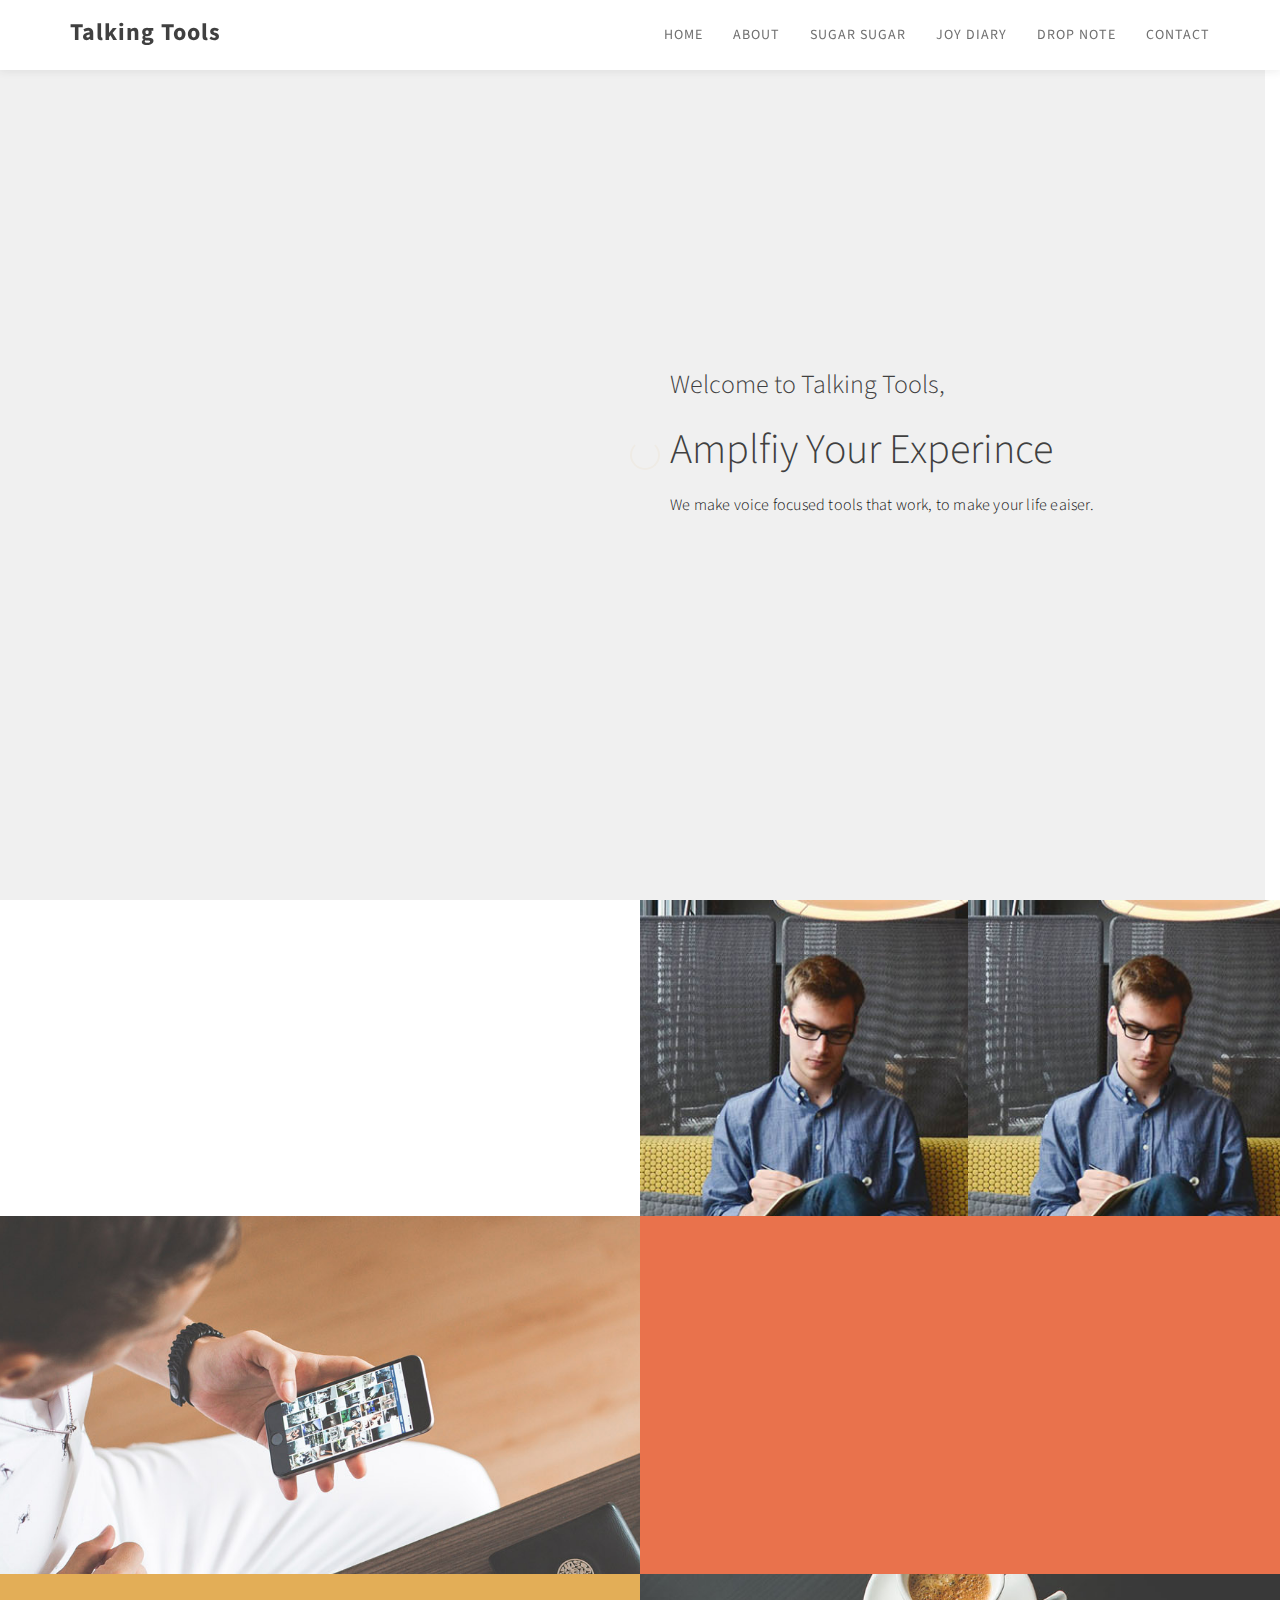
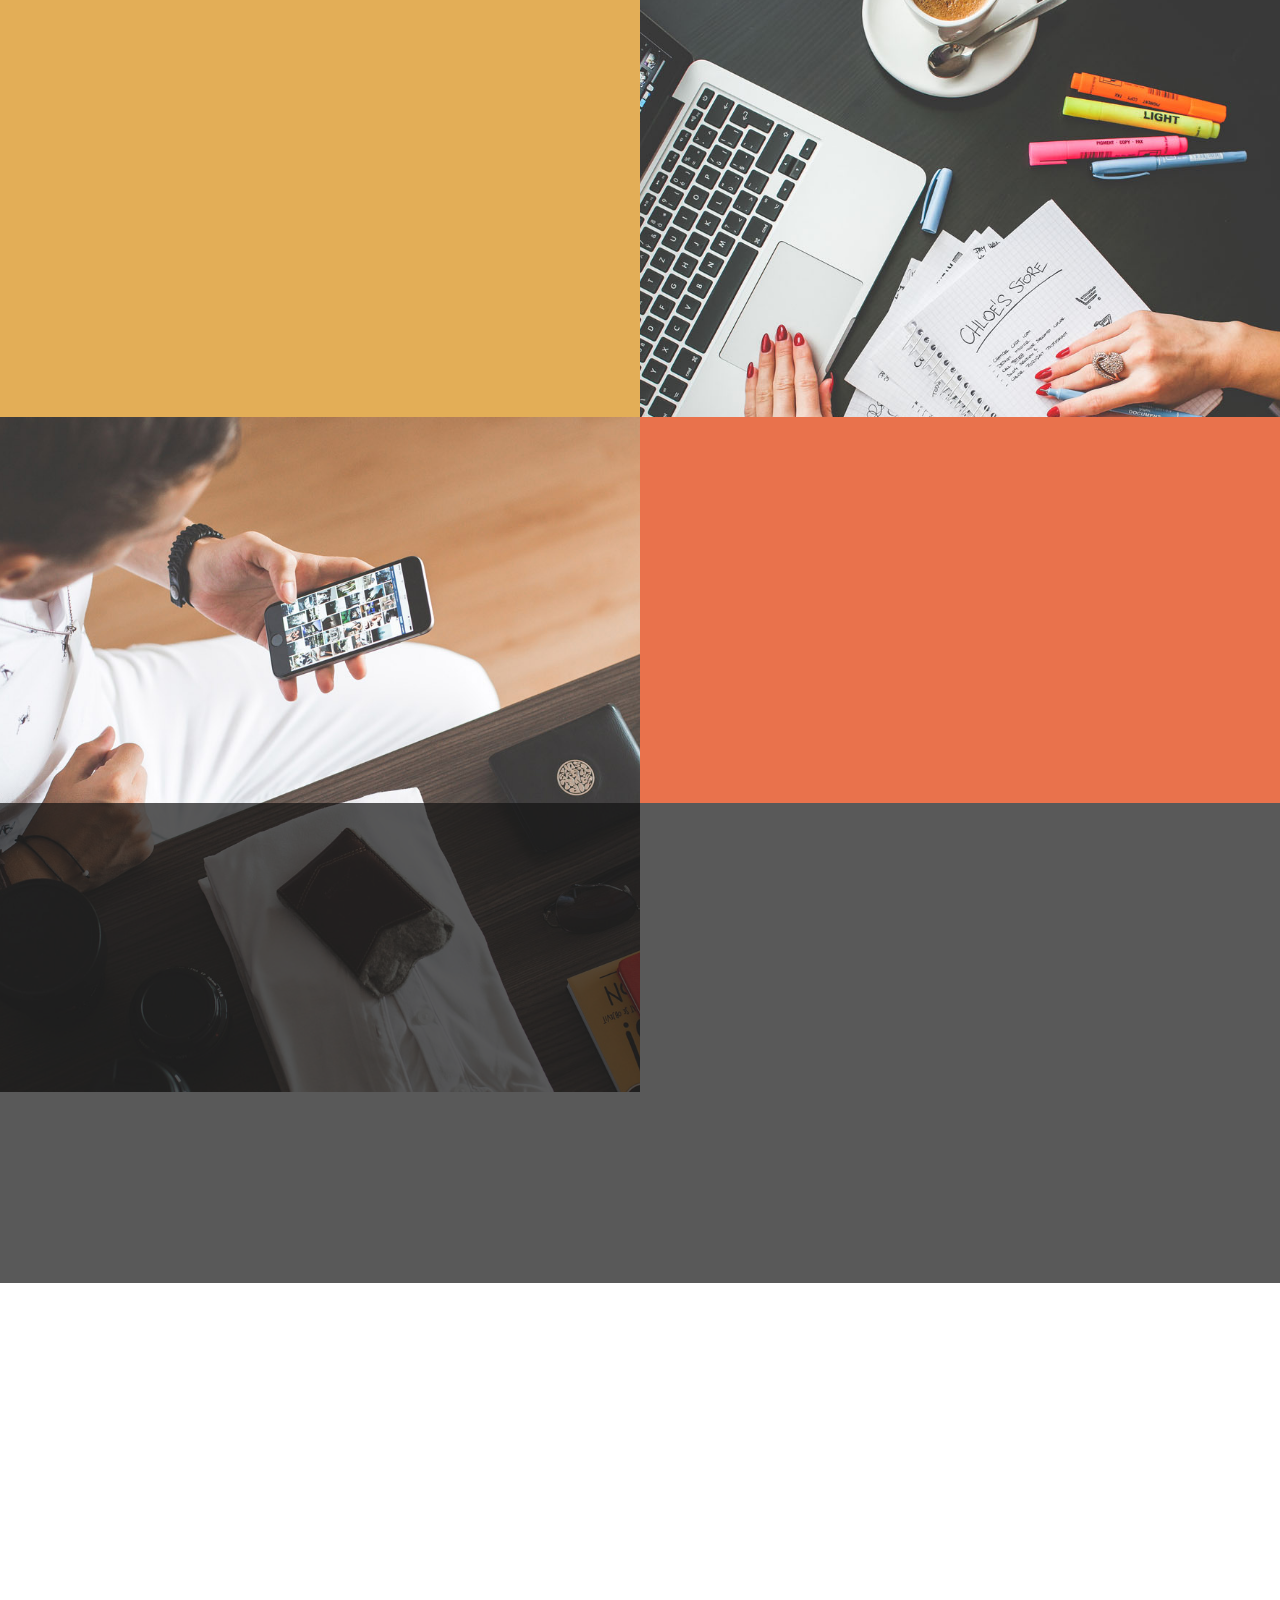
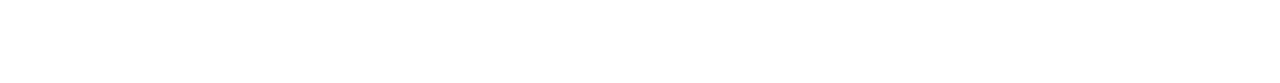
==== commit c84131a2: "aDDITIONAS TO TESTING TOOLS index and lining for pages" ====
--- a/index.html
+++ b/index.html
@@ -108,7 +108,7 @@
                <div class="col-md-6 col-sm-12">
                     <div class="about-thumb">
                          <div class="wow fadeInUp section-title" data-wow-delay="0.4s">
-                              <h1>How To User Joy Diary</h1>
+                              <h1>About Talking Tools</h1>
 
                          </div>
                          <div class="wow fadeInUp" data-wow-delay="0.8s">
@@ -147,8 +147,8 @@
                <div class="col-md-6 col-sm-6">
                     <div class="color-white experience-thumb">
                          <div class="wow fadeInUp section-title" data-wow-delay="0.8s">
-                              <h1>Save</h1>
-                              <p class="color-white">Previous companies and my tasks</p>
+                              <h1>JOY DIARY</h1>
+                              <p class="color-white"></p>
                          </div>
 
                          <div class="wow fadeInUp color-white media" data-wow-delay="1.2s">
@@ -188,7 +188,7 @@
                <div class="col-md-6 col-sm-6">
                     <div class="color-white education-thumb">
                          <div class="wow fadeInUp section-title" data-wow-delay="0.8s">
-                              <h1>Search</h1>
+                              <h1>DROP NOTE</h1>
                               <p class="color-white">In cursus orci non ipsum gravida dignissim</p>
                          </div>
 
@@ -234,7 +234,7 @@
                <div class="col-md-6 col-sm-6">
                     <div class="color-white experience-thumb">
                          <div class="wow fadeInUp section-title" data-wow-delay="0.8s">
-                              <h1>Share</h1>
+                              <h1>SUGAR SUGAR</h1>
                               <p class="color-white">Previous companies and my tasks</p>
                          </div>
 
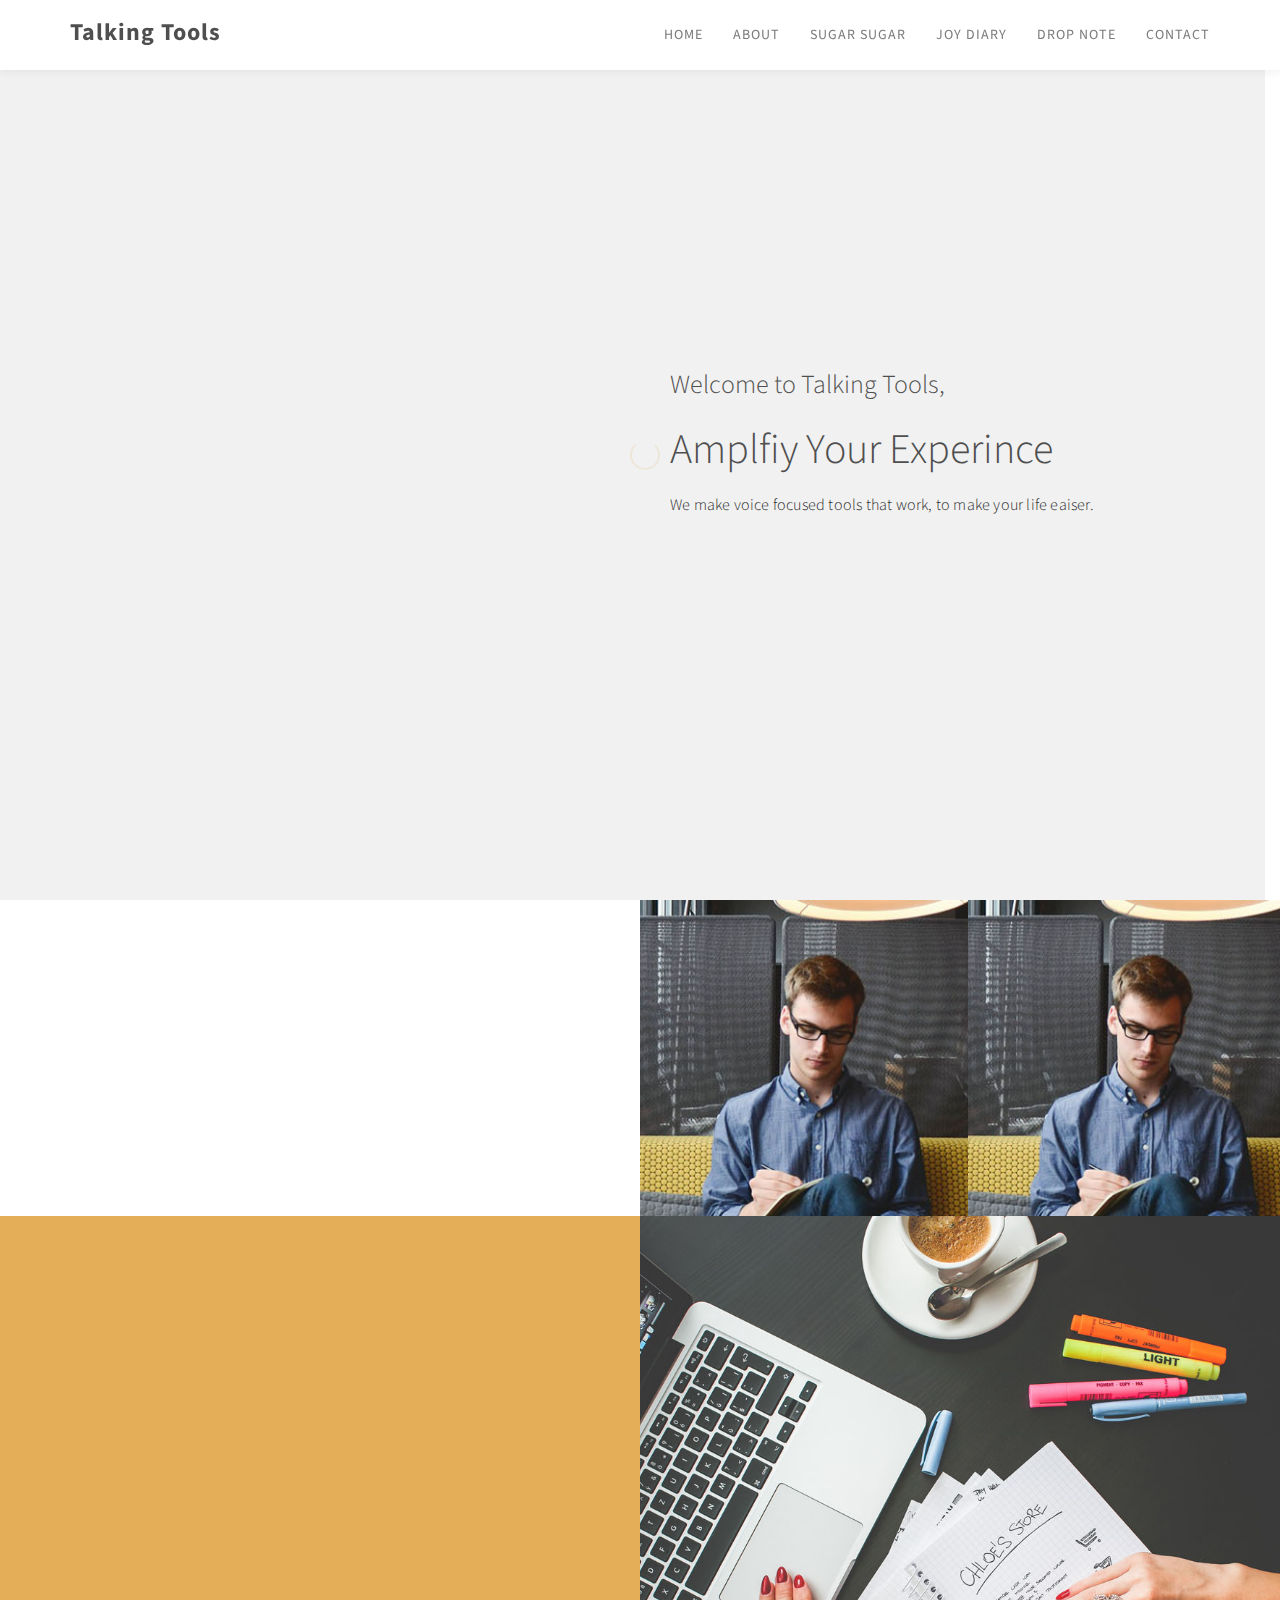
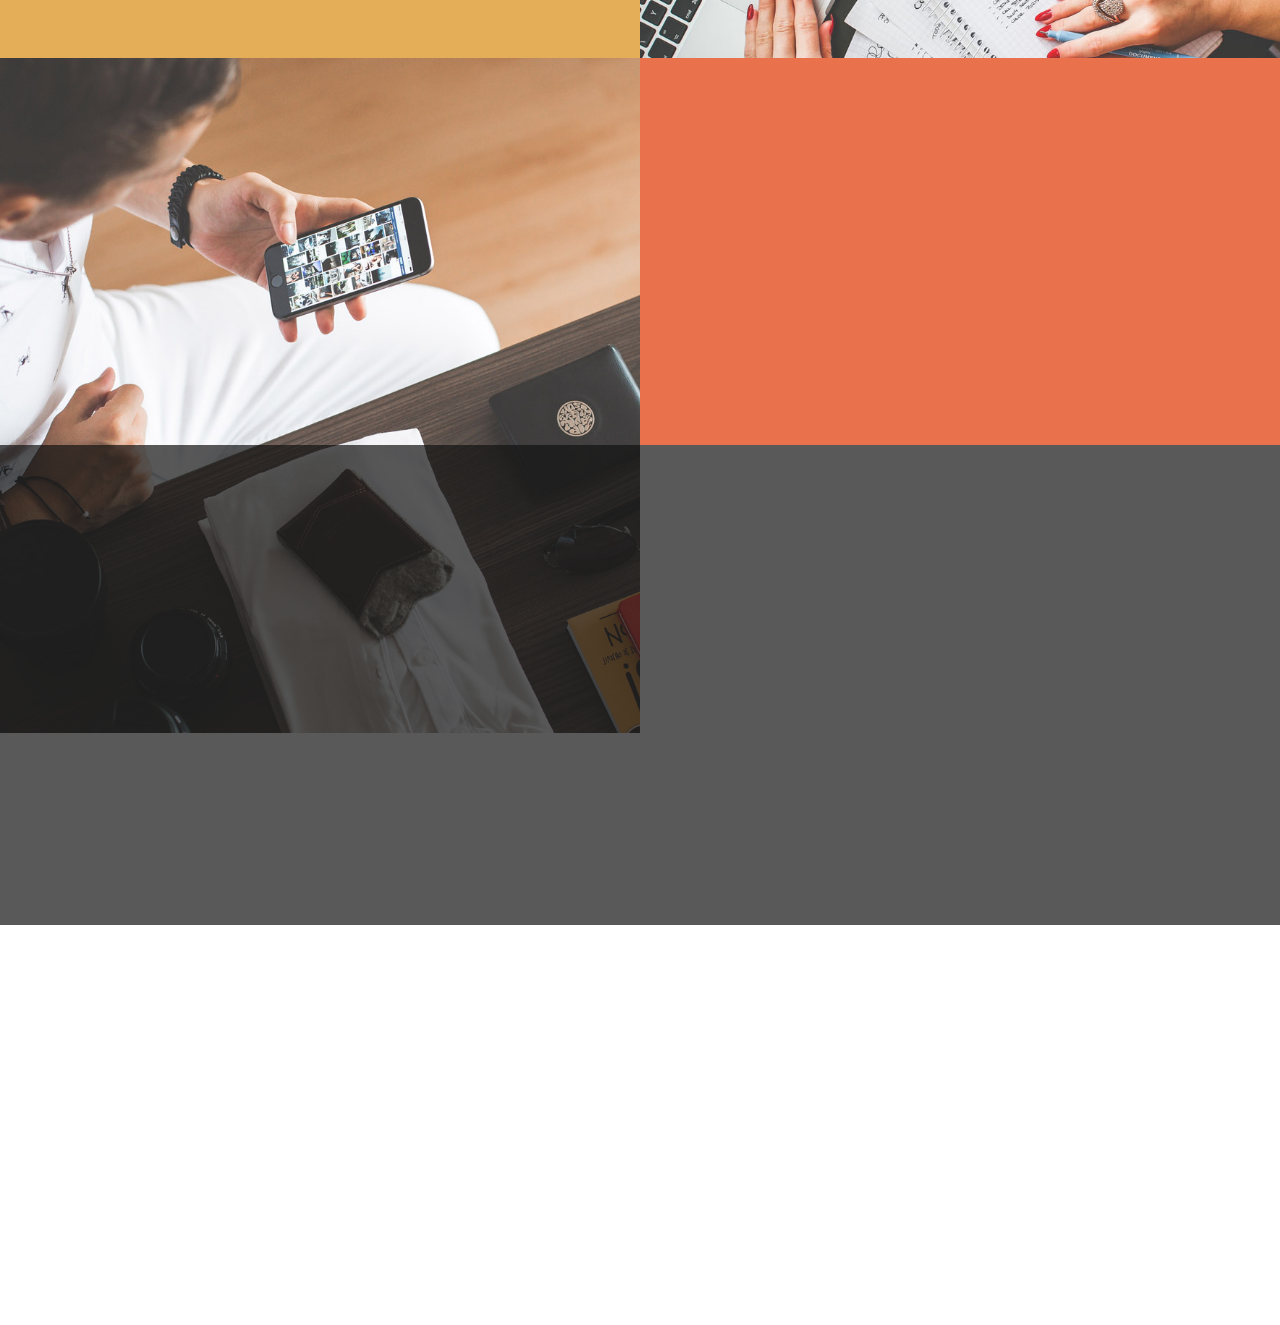
==== commit 26422c53: "remove joy diary:" ====
--- a/index.html
+++ b/index.html
@@ -9,7 +9,7 @@
 <meta name="author" content="templatemo">
 <meta name="viewport" content="width=device-width, initial-scale=1, maximum-scale=1">
 
-<title>JOY DIARY</title>
+<title>TALKING TOOLS</title>
 <!--
 Stimulus Template
 http://www.templatemo.com/tm-498-stimulus
@@ -134,27 +134,26 @@
 
 
 
-<!-- Experience Section -->
+<!-- Experience Section
 
 <section id="experience" class="parallax-section">
      <div class="container">
           <div class="row">
 
                <div class="col-md-6 col-sm-6">
-                    <div class="background-image experience-img"></div>
+                    <div></div>
                </div>
 
                <div class="col-md-6 col-sm-6">
                     <div class="color-white experience-thumb">
                          <div class="wow fadeInUp section-title" data-wow-delay="0.8s">
                               <h1>JOY DIARY</h1>
+                              <img src = "joydiary/images/logo.png" width = "100px">
                               <p class="color-white"></p>
                          </div>
 
                          <div class="wow fadeInUp color-white media" data-wow-delay="1.2s">
-                              <div class="media-object media-left">
-                                   <i class="fa fa-laptop"></i>
-                              </div>
+
                               <div class="media-body">
                                    <h3 class="media-heading">Graphic Designer <small>2014 Jul - 2015 Sep</small></h3>
                                    <p class="color-white">Lorem ipsum dolor sit amet, consectetur adipisicing elit.</p>
@@ -162,9 +161,7 @@
                          </div>
 
                          <div class="wow fadeInUp color-white media" data-wow-delay="1.6s">
-                              <div class="media-object media-left">
-                                   <i class="fa fa-laptop"></i>
-                              </div>
+
                               <div class="media-body">
                                    <h3 class="media-heading">Web Designer <small>2015 Oct - 2017 Jan</small></h3>
                                    <p class="color-white">Lorem ipsum dolor sit amet, consectetur adipisicing elit.</p>
@@ -178,7 +175,7 @@
      </div>
 </section>
 
-
+-->
 <!-- Education Section -->
 
 <section id="education" class="parallax-section">
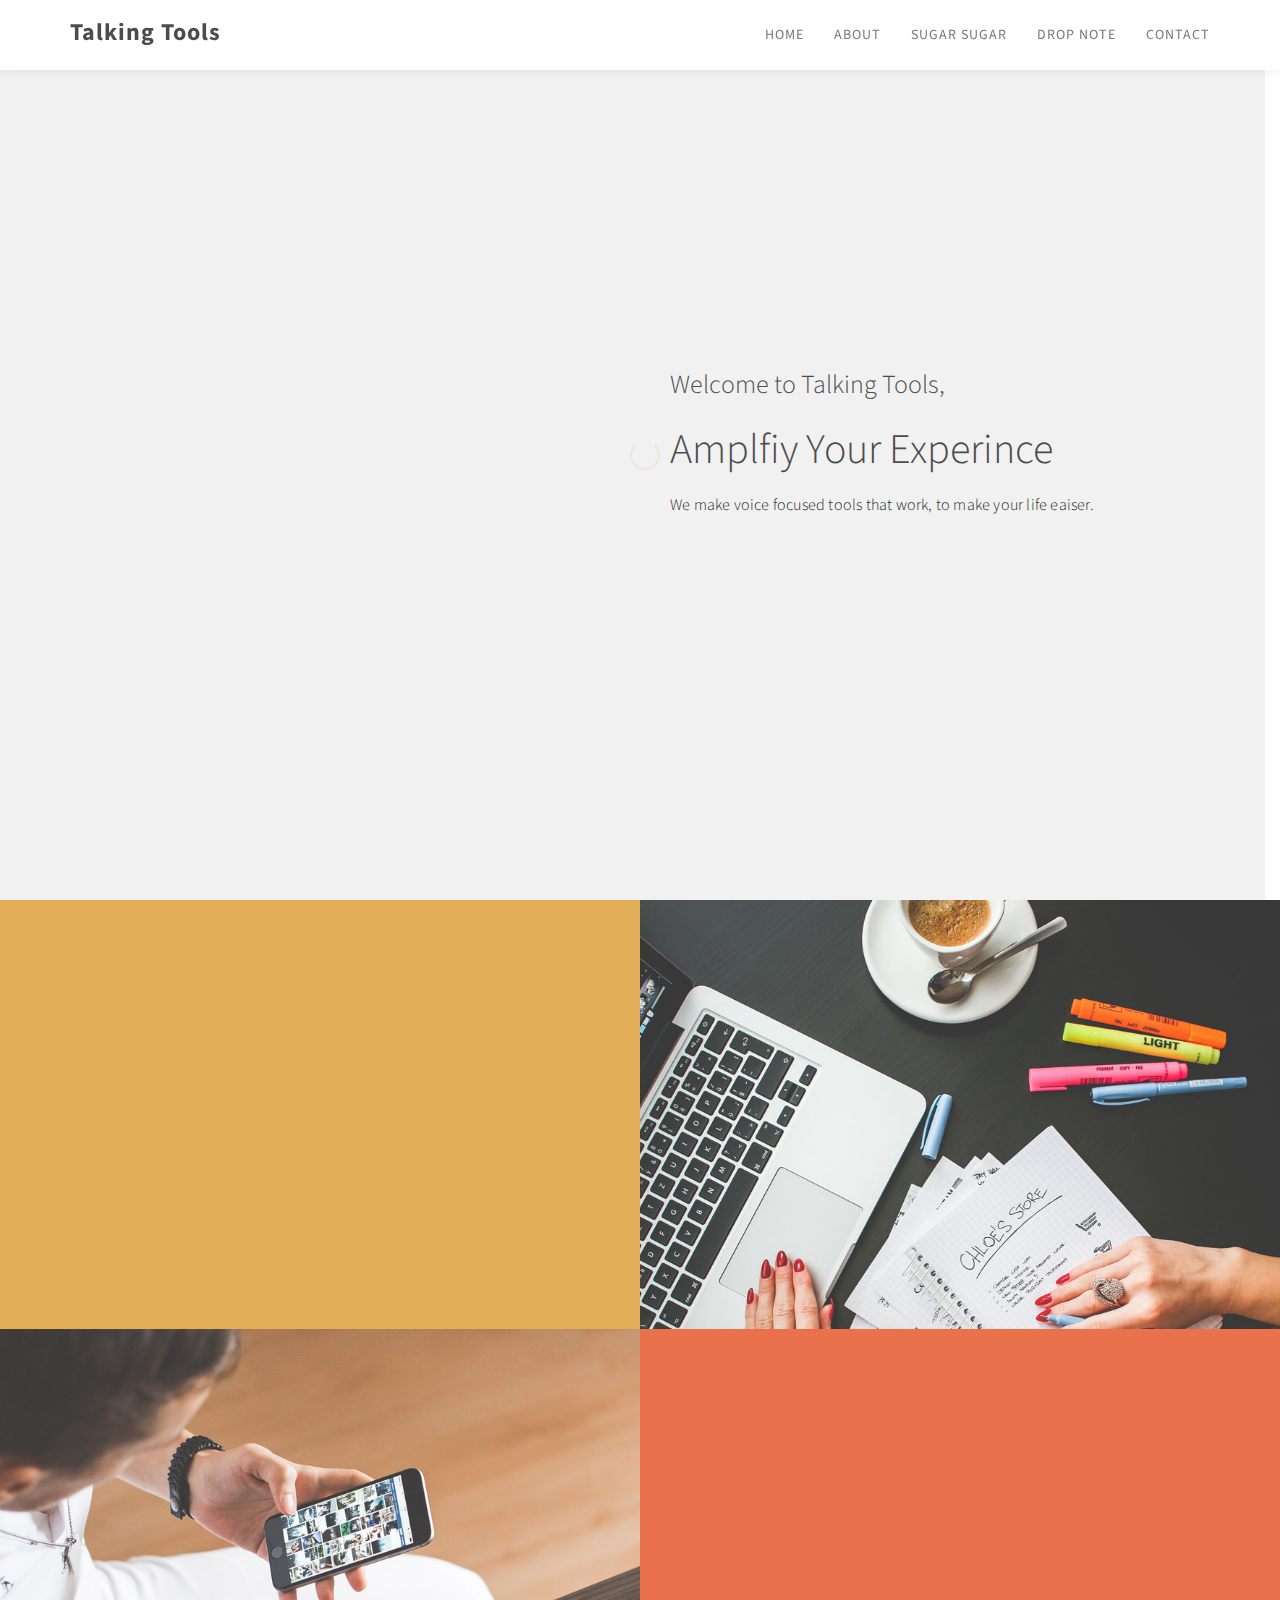
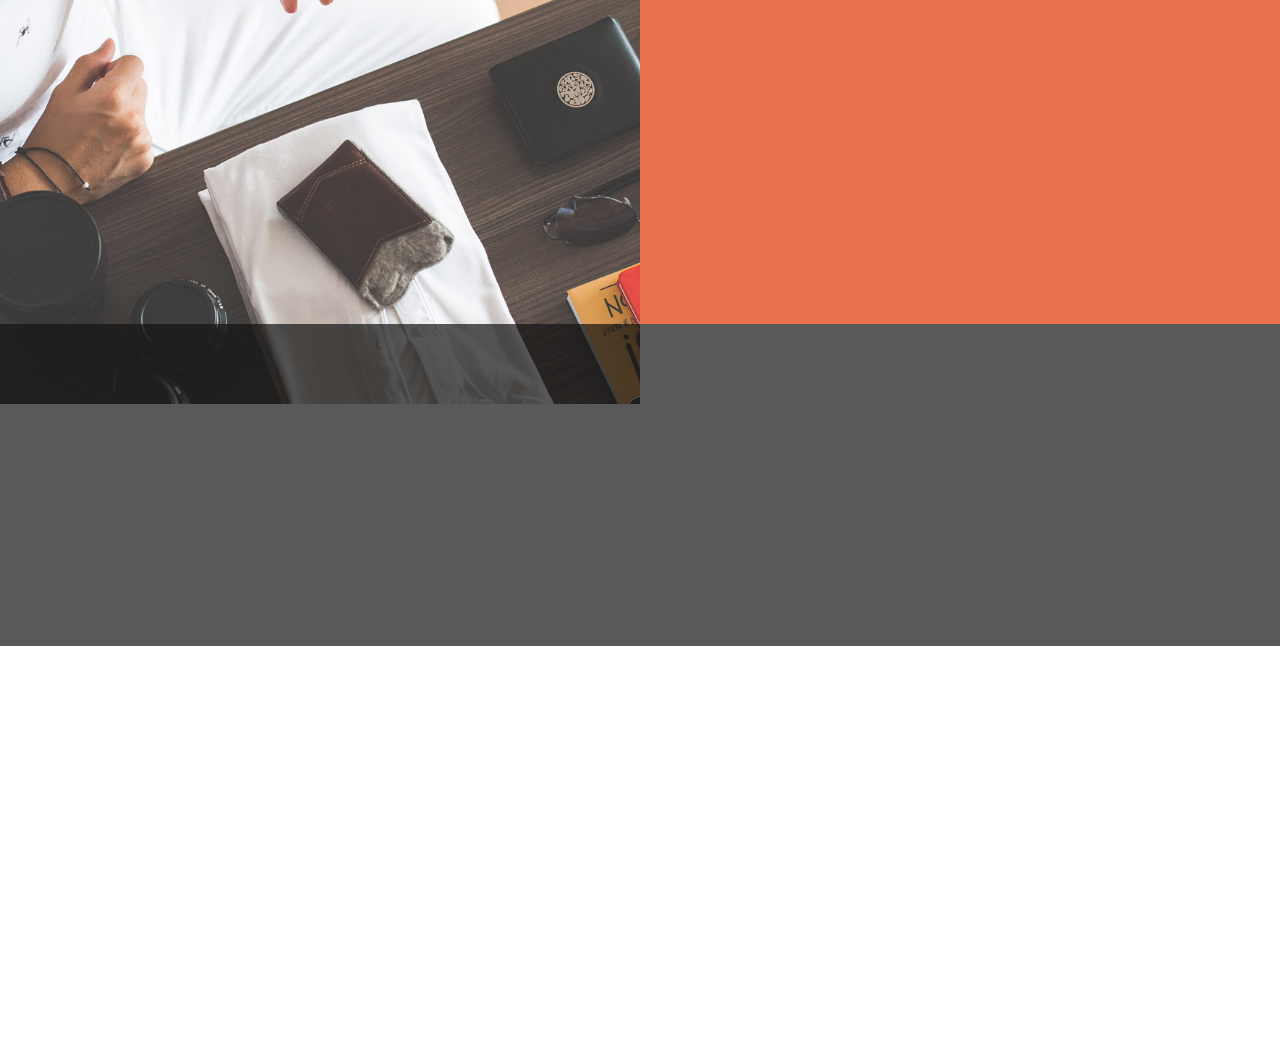
==== commit af34e024: "changes tofirst page" ====
--- a/index.html
+++ b/index.html
@@ -55,7 +55,7 @@
                  <li><a href="#home" class="smoothScroll">Home</a></li>
                  <li><a href="#home" class="smoothScroll">About</a></li>
                  <li><a href="sugar_sugar.html" class="smoothScroll">Sugar Sugar</a></li>
-                 <li><a href="joy_diary.html" class="smoothScroll">Joy Diary</a></li>
+
                  <li><a href="drop_note.html" class="smoothScroll">Drop Note</a></li>
                  <li><a href="#experience" class="smoothScroll">Contact</a></li>
 
@@ -99,7 +99,7 @@
 </section>
 
 
-<!-- About Section -->
+<!-- About Section
 
 <section id="about" class="parallax-section">
      <div class="container">
@@ -112,24 +112,18 @@
 
                          </div>
                          <div class="wow fadeInUp" data-wow-delay="0.8s">
-                              <p>Phasellus vulputate tellus nec tortor varius elementum. Curabitur at pulvinar ante. Duis dui urna, faucibus eget felis eu, iaculis congue sem. Mauris convallis eros massa.</p>
-                              <p>Quisque viverra iaculis aliquam. Etiam volutpat, justo non aliquam bibendum, sem nibh mollis erat, quis porta odio odio at velit.</p>
-                         </div>
-                    </div>
-               </div>
-
-               <div class="col-md-3 col-sm-6">
-                    <div class="background-image about-img"></div>
-               </div>
-
-               <div class="col-md-3 col-sm-6">
-                    <div class="background-image about-img"></div>
-               </div>
-
-
-          </div>
-     </div>
-</section>
+                              <p>We build tools that turn those mundane tasks and those hard to keep habits into delightful interactions.  </p>
+                              <p></p>
+                         </div>
+                    </div>
+               </div>
+
+
+
+
+          </div>
+     </div>
+</section>-->
 
 
 
@@ -186,28 +180,23 @@
                     <div class="color-white education-thumb">
                          <div class="wow fadeInUp section-title" data-wow-delay="0.8s">
                               <h1>DROP NOTE</h1>
-                              <p class="color-white">In cursus orci non ipsum gravida dignissim</p>
+                              <p class="color-black">BIXBY MARKETPLACE - US</p>
                          </div>
 
                          <div class="wow fadeInUp color-white media" data-wow-delay="1.2s">
                               <div class="media-object media-left">
-                                   <i class="fa fa-laptop"></i>
+                                   <img src="images/dropnote/logo.png" width = 150p/>
                               </div>
                               <div class="media-body">
-                                   <h3 class="media-heading">Master in Design <small>2012 Jan - 2014 May</small></h3>
-                                   <p class="color-white">Etiam iaculis elit in mauris ullamcorper auctor. Proin a sapien id orci ullamcorper dignissim eu in neque. </p>
-                              </div>
-                         </div>
-
-                         <div class="wow fadeInUp color-white media" data-wow-delay="1.6s">
-                              <div class="media-object media-left">
-                                   <i class="fa fa-laptop"></i>
-                              </div>
-                              <div class="media-body">
-                                   <h3 class="media-heading">Bachelor of Arts <small>2008 May - 2011 Dec</small></h3>
-                                   <p class="color-white">Orci varius natoque penatibus et magnis dis parturient montes, nascetur ridiculus mus.</p>
-                              </div>
-                         </div>
+                                   <h3 class="media-heading">Thinking Out Side the Screen<small></small></h3>
+                                   <br>
+                                   <p class="color-white">Share notes in  physical spaces, make them public or private. Drop notes for your friends or other users to find! Search and explore the notes in the world around you. </p>
+                                   <br>
+                                   <p class="color-white"> <a href="drop_note.html" style="color:#ff00FF">Find Out More!</a></p>
+                              </div>
+                         </div>
+
+
 
                     </div>
                </div>
@@ -232,28 +221,20 @@
                     <div class="color-white experience-thumb">
                          <div class="wow fadeInUp section-title" data-wow-delay="0.8s">
                               <h1>SUGAR SUGAR</h1>
-                              <p class="color-white">Previous companies and my tasks</p>
-                         </div>
-
-                         <div class="wow fadeInUp color-white media" data-wow-delay="1.2s">
-                              <div class="media-object media-left">
-                                   <i class="fa fa-laptop"></i>
-                              </div>
+                                <p class="color-black">BIXBY MARKETPLACE - US</p>
+                         </div>
+                            <div class="wow fadeInUp color-white media" data-wow-delay="1.2s">
+
+                         <div class="media-object media-left">
+                              <img src="images/sugarsugar/logo.png" width = 150p/>
+                         </div>
                               <div class="media-body">
-                                   <h3 class="media-heading">Graphic Designer <small>2014 Jul - 2015 Sep</small></h3>
-                                   <p class="color-white">Lorem ipsum dolor sit amet, consectetur adipisicing elit.</p>
-                              </div>
-                         </div>
-
-                         <div class="wow fadeInUp color-white media" data-wow-delay="1.6s">
-                              <div class="media-object media-left">
-                                   <i class="fa fa-laptop"></i>
-                              </div>
-                              <div class="media-body">
-                                   <h3 class="media-heading">Web Designer <small>2015 Oct - 2017 Jan</small></h3>
-                                   <p class="color-white">Lorem ipsum dolor sit amet, consectetur adipisicing elit.</p>
-                              </div>
-                         </div>
+                                   <h3 class="media-heading">Collect and Share</h3>
+                                   <p class="color-white">Collecting data can be difficult.</p> <p class="color-white"> Sugar Sugar is here to make that a bit easier, By grabbing a quick diary snippet along with your  blood sugar level you can gain a better understanding of your levels, track trends and gain insights.What is the use of all this collected data unless it gets in front of the right eyes? </p><p class="color-white">Sugar Sugar comiles and sends spreadsheet file,  directly to a contact or an email provided by you. Being able to log your blood and diary entry with voice elevates some of the mental load we face each day, making something simple makes it easy to keep good habits</p>
+                              </div>
+                         </div>
+
+
 
                     </div>
                </div>
@@ -269,9 +250,9 @@
           <div class="row">
 
                <div class="col-md-offset-1 col-md-10 col-sm-12">
-                    <i class="wow fadeInUp fa fa-star" data-wow-delay="0.6s"></i>
-                    <h2 class="wow fadeInUp" data-wow-delay="0.8s">Proin lobortis eu diam et facilisis. Fusce nisi nibh, molestie in vestibulum quis, auctor et orci.</h2>
-                    <p class="wow fadeInUp" data-wow-delay="1s">Curabitur at pulvinar ante. Duis dui urna, faucibus eget felis eu, iaculis congue sem.</p>
+                    <i class="wow fadeInUp fa fa-mail" data-wow-delay="0.6s"></i>
+                    <h2 class="wow fadeInUp" data-wow-delay="0.8s">We would love to hear from you! <a href="mailto:hello@talkingtools.nz">Drop us a line.</a></h2>
+
                </div>
 
           </div>
--- a/css/templatemo-style.css
+++ b/css/templatemo-style.css
@@ -529,7 +529,7 @@
 -----------------------------------------*/
 
 #quotes {
-    background: url('../images/quotes-bg.jpg') 50% 0 repeat-y fixed;
+    background: url('../images/sound_wave_rainbow.png') 20% 0 repeat-y fixed;
     background-size: cover;
     background-position: center center;
     color: #ffffff;
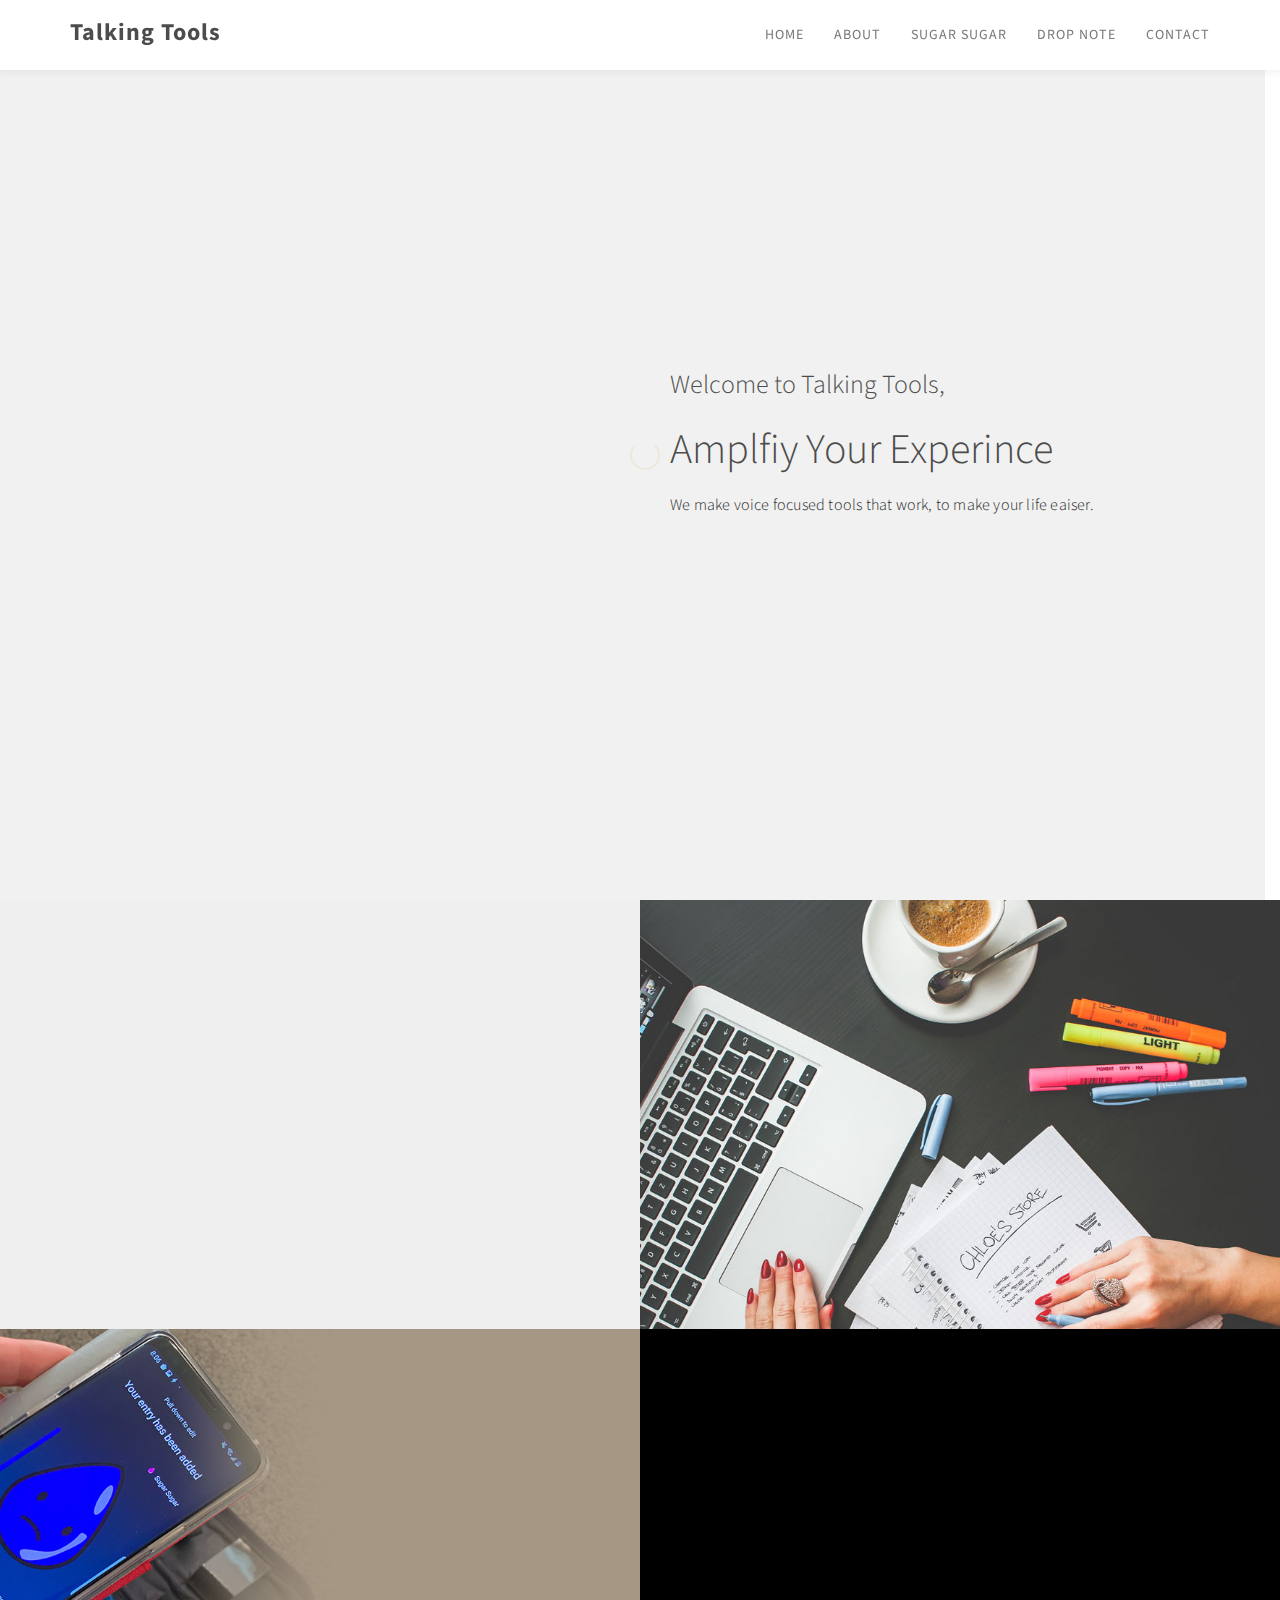
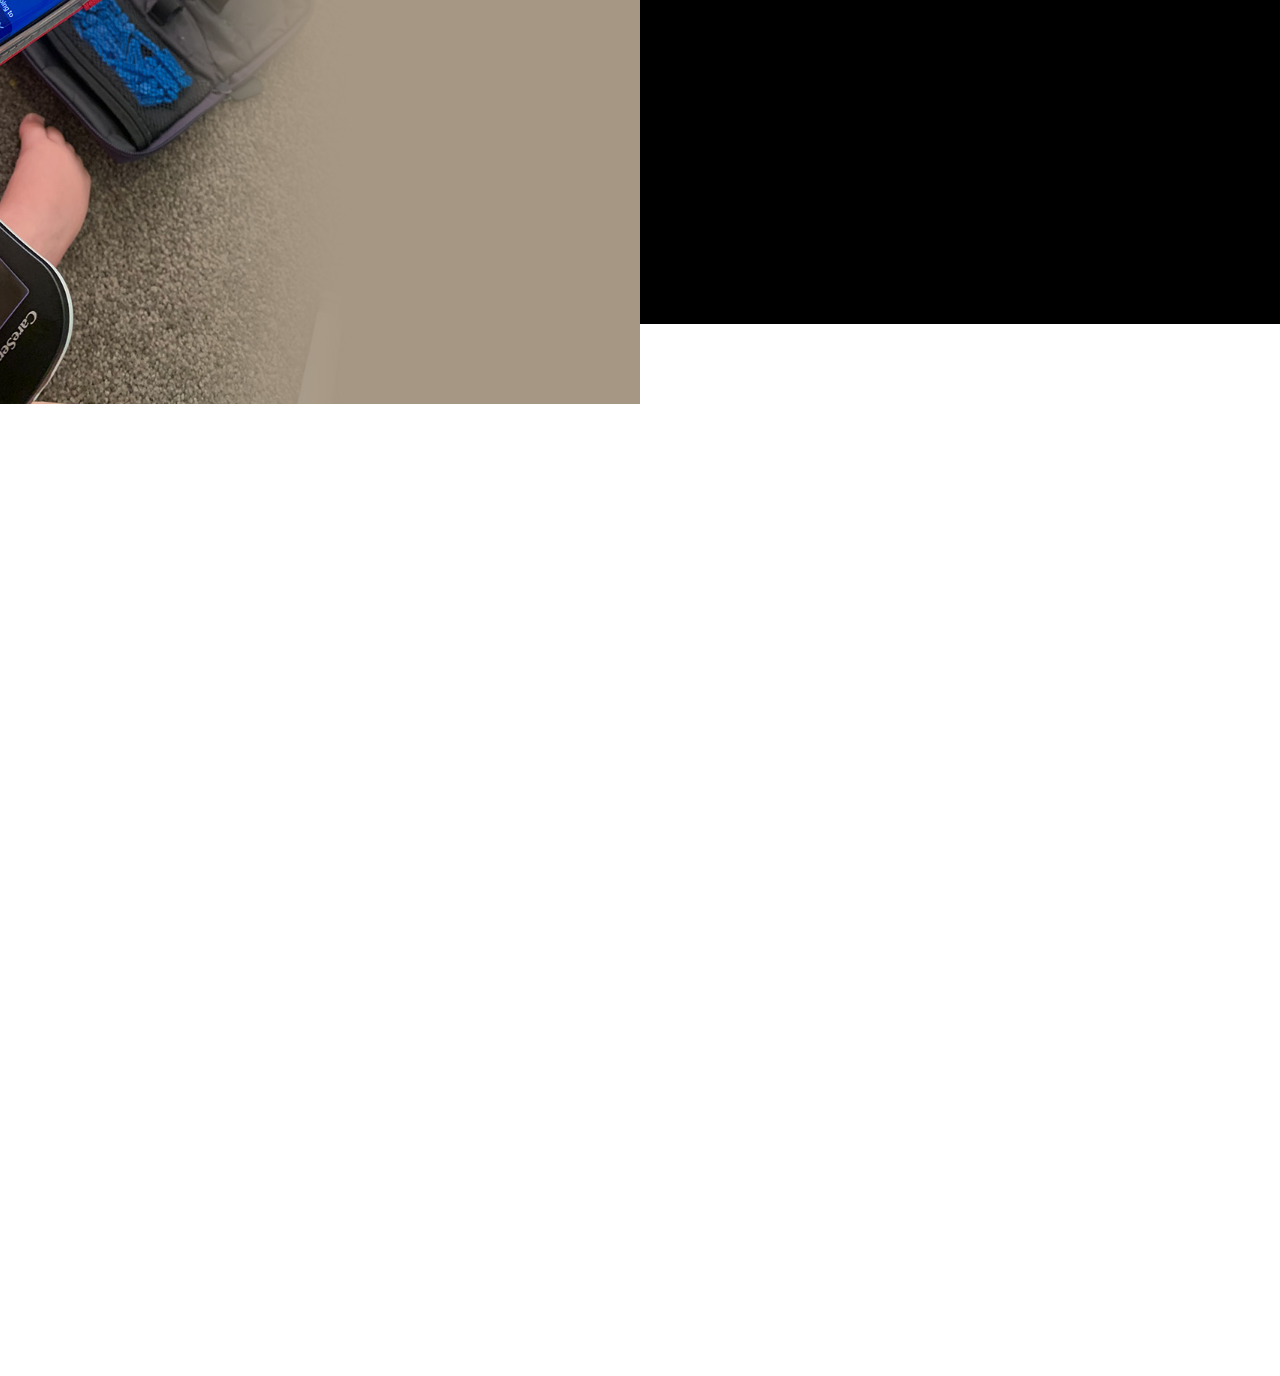
==== commit ff6d08cb: "black and white change to layout" ====
--- a/index.html
+++ b/index.html
@@ -214,7 +214,7 @@
           <div class="row">
 
                <div class="col-md-6 col-sm-6">
-                    <div class="background-image experience-img"></div>
+                    <div class="background-image experience-img "></div>
                </div>
 
                <div class="col-md-6 col-sm-6">
@@ -242,25 +242,11 @@
           </div>
      </div>
 </section>
-<!-- Quotes Section -->
-
-<section id="quotes" class="parallax-section">
-     <div class="overlay"></div>
-     <div class="container">
-          <div class="row">
-
-               <div class="col-md-offset-1 col-md-10 col-sm-12">
-                    <i class="wow fadeInUp fa fa-mail" data-wow-delay="0.6s"></i>
-                    <h2 class="wow fadeInUp" data-wow-delay="0.8s">We would love to hear from you! <a href="mailto:hello@talkingtools.nz">Drop us a line.</a></h2>
-
-               </div>
-
-          </div>
-     </div>
-</section>
-
-
-<!-- Contact Section -->
+
+
+
+
+
 
 
 
@@ -271,6 +257,7 @@
 		<div class="row">
 
                <div class="col-md-12 col-sm-12">
+                  <iframe src="https://docs.google.com/forms/d/e/1FAIpQLSflVR0OLl35dMuZvQ2ZwiFKjOD9XlSdh7U-6gp9bgPl6mug5A/viewform?embedded=true" width="100%" height="646" frameborder="0" marginheight="0" marginwidth="0">Loading…</iframe>
                     <div class="wow fadeInUp footer-copyright" data-wow-delay="1.8s">
                          <p>Copyright &copy; Talking Tools 2019
 
--- a/css/templatemo-style.css
+++ b/css/templatemo-style.css
@@ -144,7 +144,7 @@
 
 #experience,
 #education {
-  background: #E9724C;
+  background: #000;
 }
 
 .background-image {
@@ -423,6 +423,7 @@
 
 #about .about-img {
     background: url('../images/about-img.jpg') no-repeat;
+		background: #efefef;
 }
 
 #about .about-thumb,
@@ -479,7 +480,7 @@
 -----------------------------------------*/
 
 #experience .experience-img {
-  background: url('../images/experience-img.jpg') no-repeat;
+  background: url('../images/sugar_sugar_01.jpg') no-repeat;
 }
 
 #experience .media-heading {
@@ -501,7 +502,7 @@
 -----------------------------------------*/
 
 #education {
-  background: #E3AE57;
+  background: #efefef;
 }
 
 #education .education-img {
@@ -529,7 +530,8 @@
 -----------------------------------------*/
 
 #quotes {
-    background: url('../images/sound_wave_rainbow.png') 20% 0 repeat-y fixed;
+    background: url('../images') 20% 0 repeat-y fixed;
+		background-color: #000;
     background-size: cover;
     background-position: center center;
     color: #ffffff;
@@ -562,7 +564,7 @@
 -----------------------------------------*/
 
 #contact {
-  background: #E9724C;
+  background: #E3AE57;
 }
 
 #contact .contact-form,
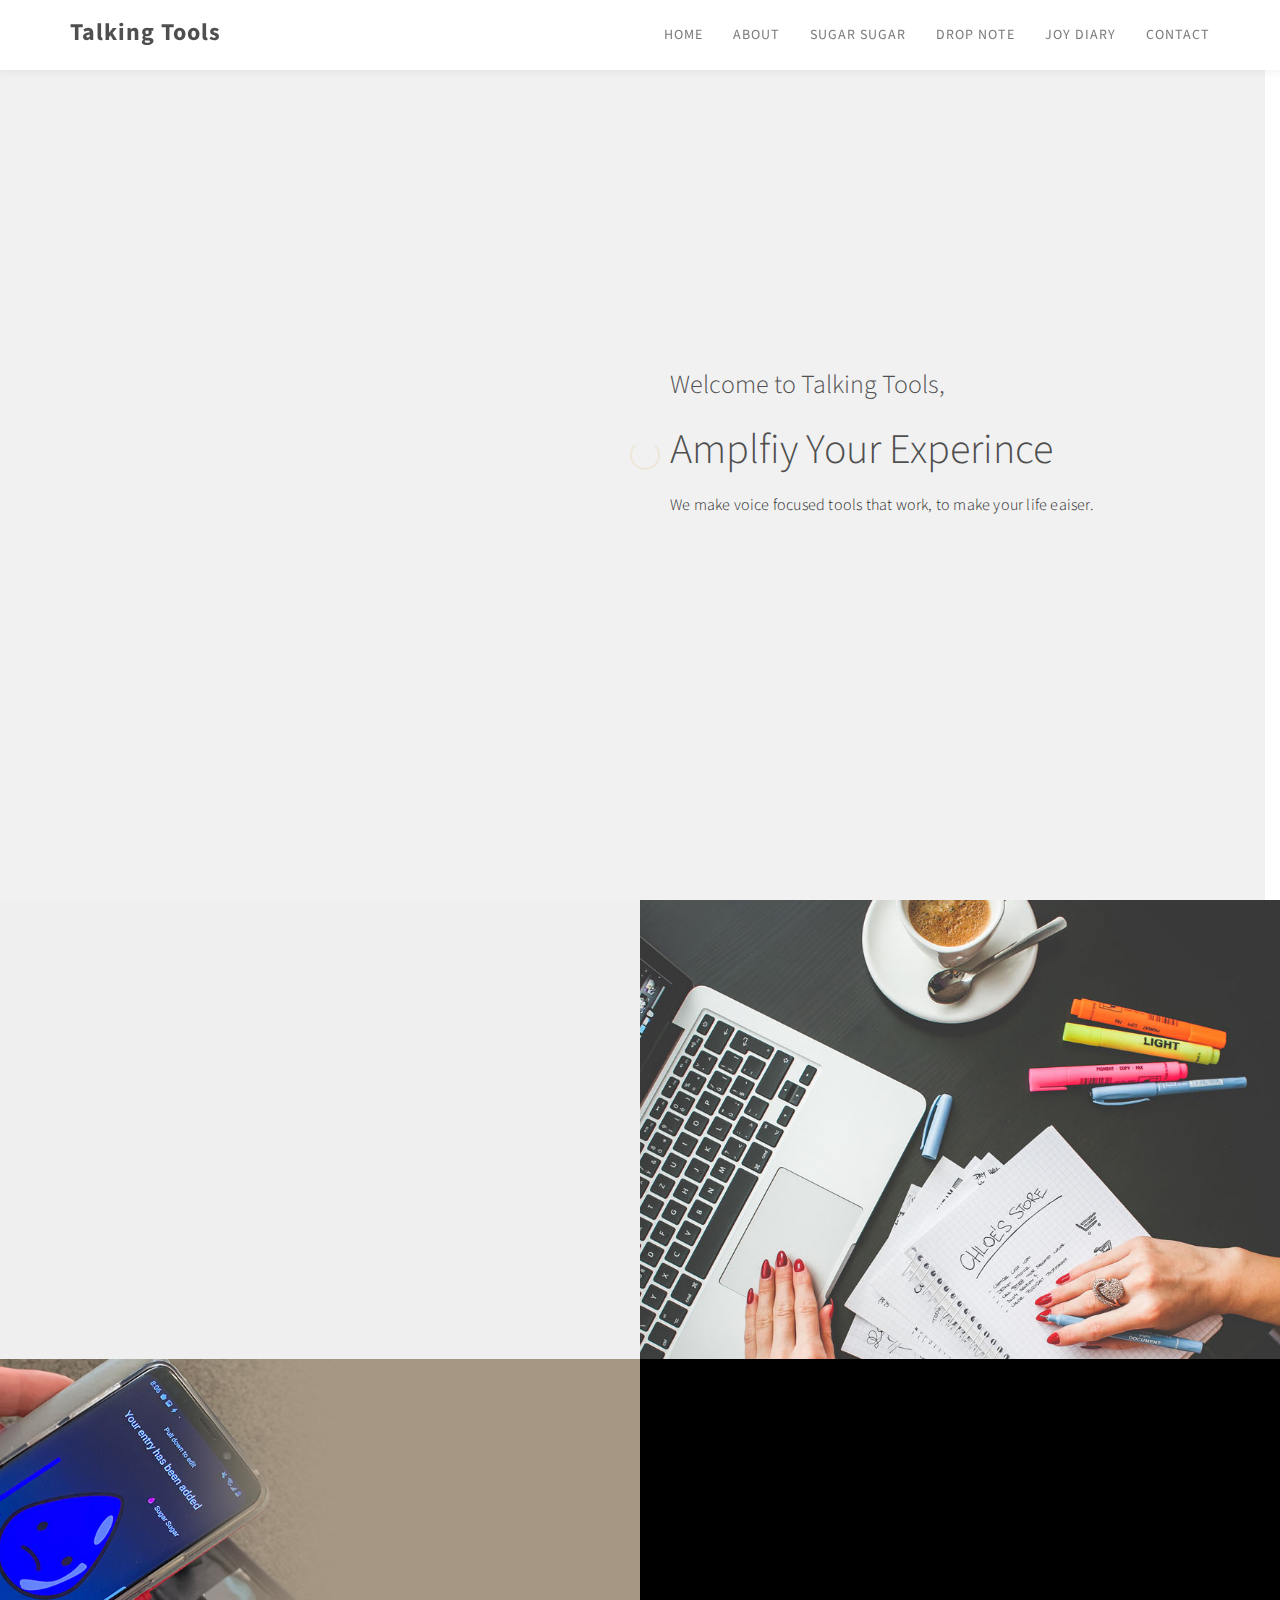
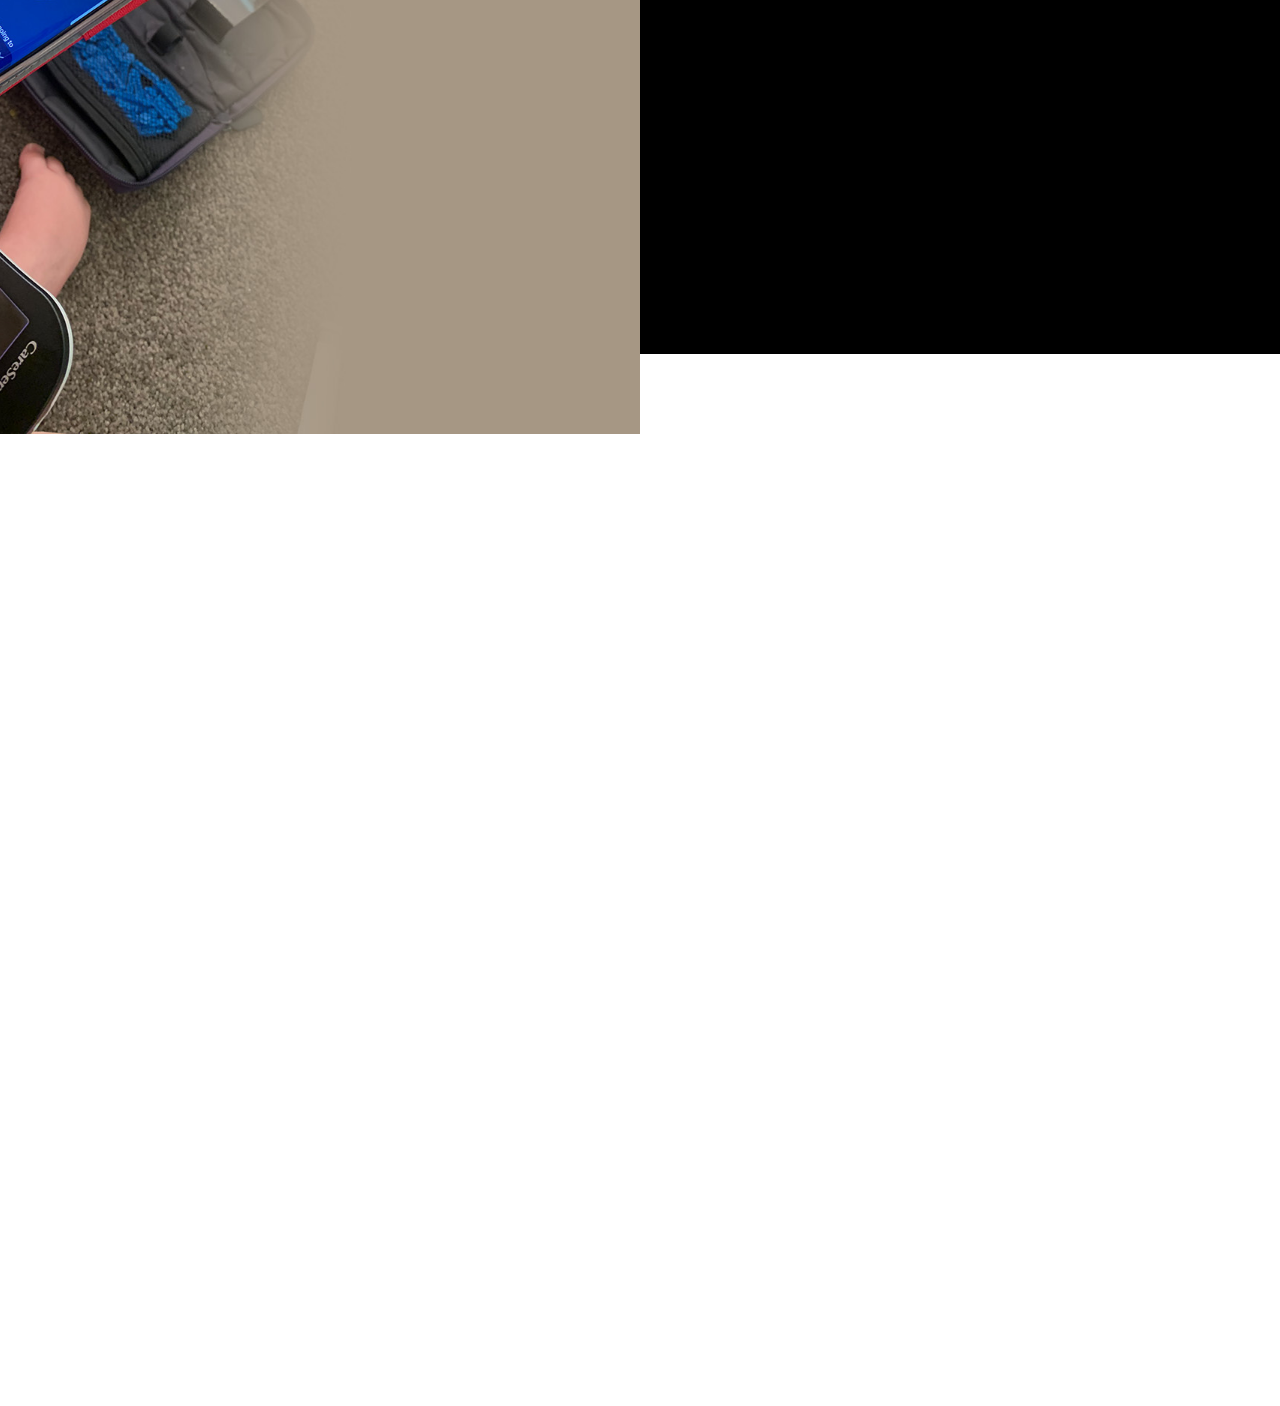
==== commit 01320899: "color changes" ====
--- a/index.html
+++ b/index.html
@@ -57,6 +57,7 @@
                  <li><a href="sugar_sugar.html" class="smoothScroll">Sugar Sugar</a></li>
 
                  <li><a href="drop_note.html" class="smoothScroll">Drop Note</a></li>
+                 <li><a href=joy_diary.html" class="smoothScroll">Joy Diary</a></li>
                  <li><a href="#experience" class="smoothScroll">Contact</a></li>
 
                </ul>
@@ -177,22 +178,22 @@
           <div class="row">
 
                <div class="col-md-6 col-sm-6">
-                    <div class="color-white education-thumb">
+                    <div class="color-black education-thumb">
                          <div class="wow fadeInUp section-title" data-wow-delay="0.8s">
                               <h1>DROP NOTE</h1>
                               <p class="color-black">BIXBY MARKETPLACE - US</p>
                          </div>
 
-                         <div class="wow fadeInUp color-white media" data-wow-delay="1.2s">
+                         <div class="wow fadeInUp color-black media" data-wow-delay="1.2s">
                               <div class="media-object media-left">
                                    <img src="images/dropnote/logo.png" width = 150p/>
                               </div>
                               <div class="media-body">
-                                   <h3 class="media-heading">Thinking Out Side the Screen<small></small></h3>
+                                   <h3>Thinking Out Side the Screen<small></small></h3>
                                    <br>
-                                   <p class="color-white">Share notes in  physical spaces, make them public or private. Drop notes for your friends or other users to find! Search and explore the notes in the world around you. </p>
+                                   <p class="color-black">Share notes in  physical spaces, make them public or private. Drop notes for your friends or other users to find! Search and explore the notes in the world around you. </p>
                                    <br>
-                                   <p class="color-white"> <a href="drop_note.html" style="color:#ff00FF">Find Out More!</a></p>
+                                   <p class="color-black"> <a href="drop_note.html" style="color:#ff00FF">Find Out More!</a></p>
                               </div>
                          </div>
 
